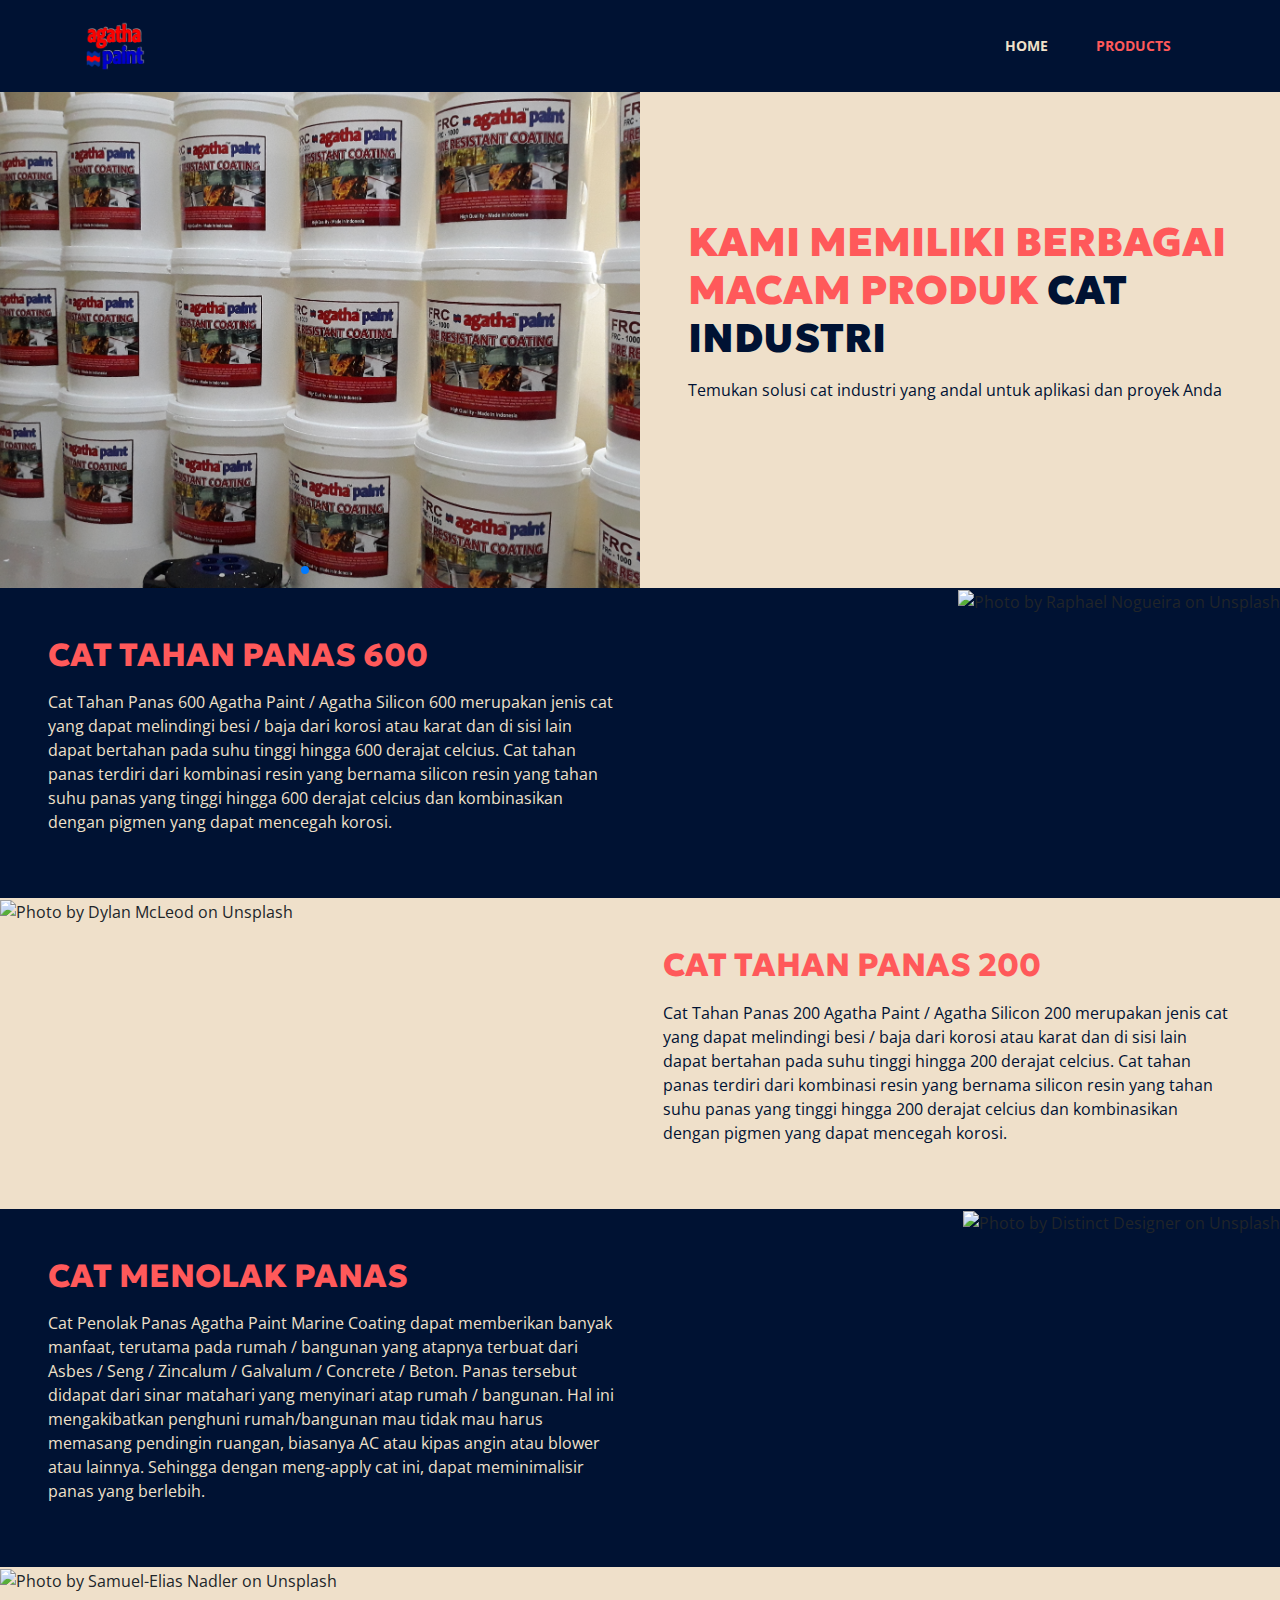
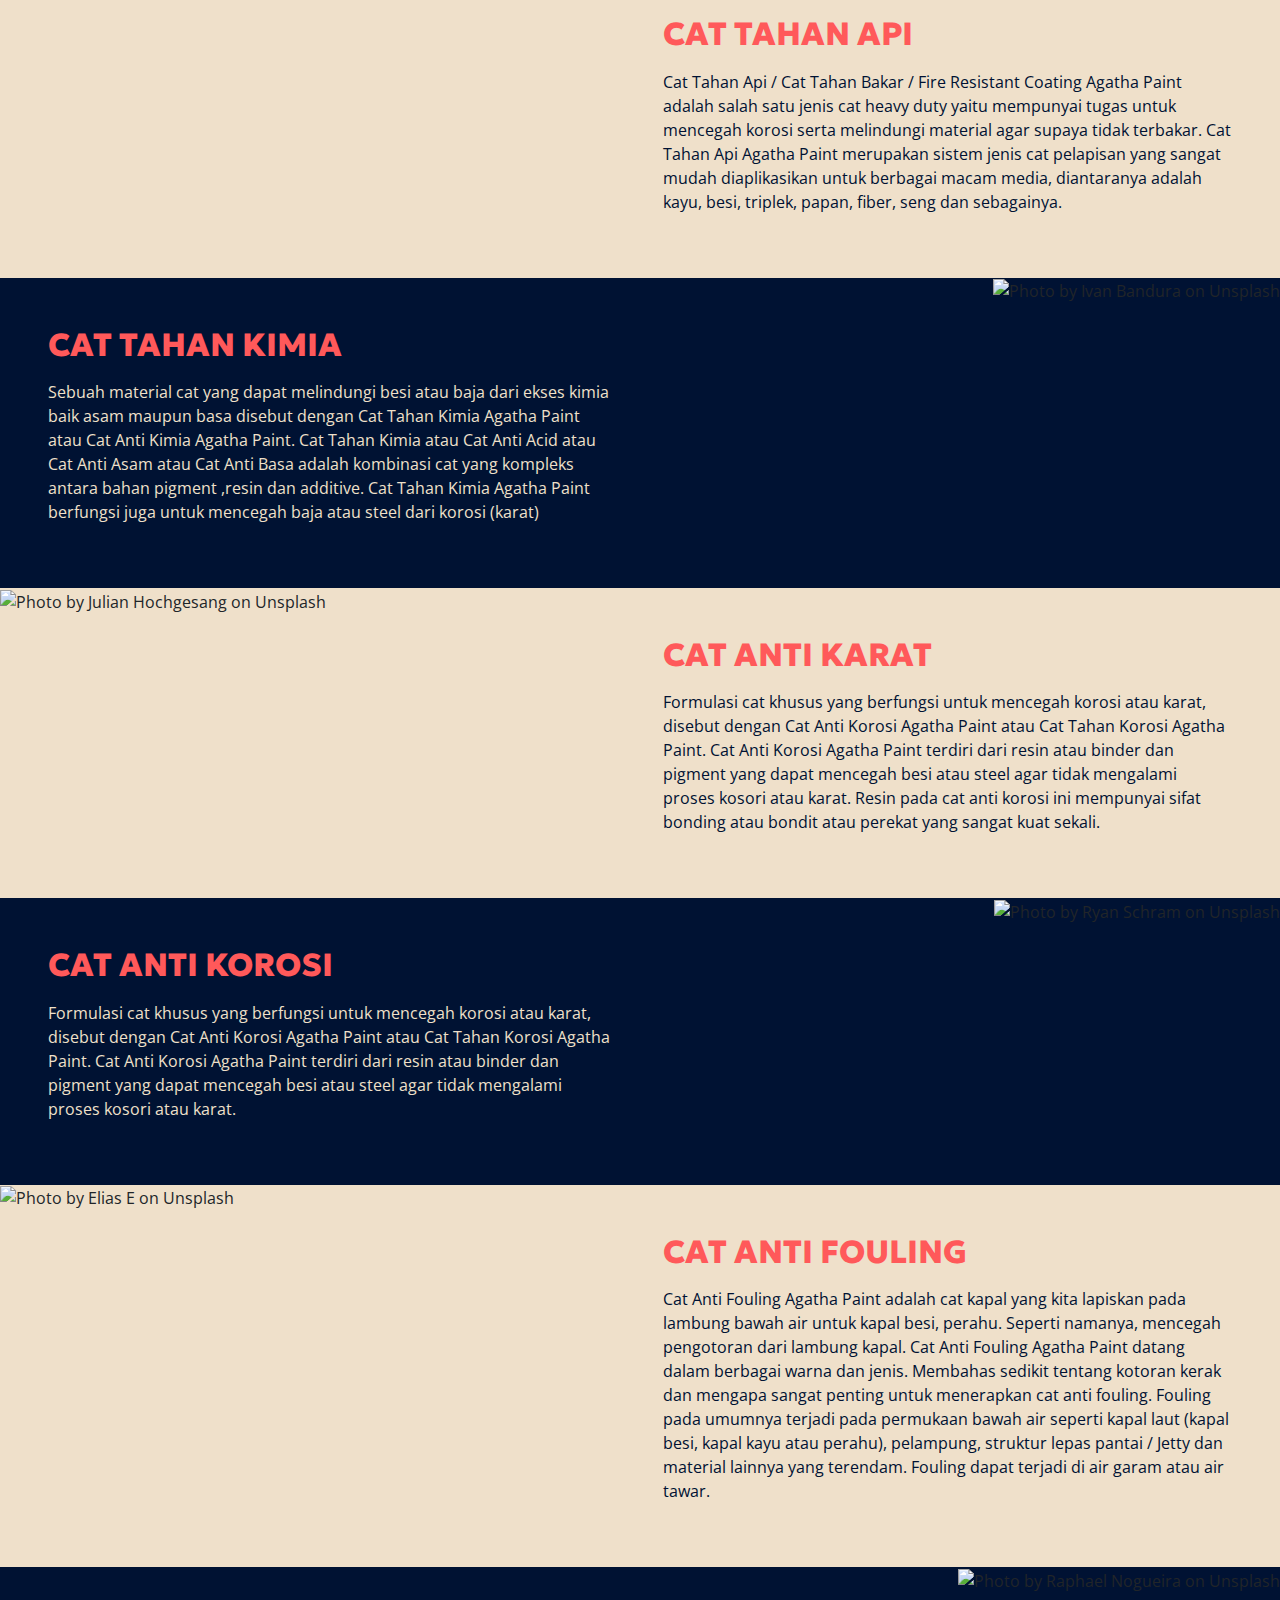
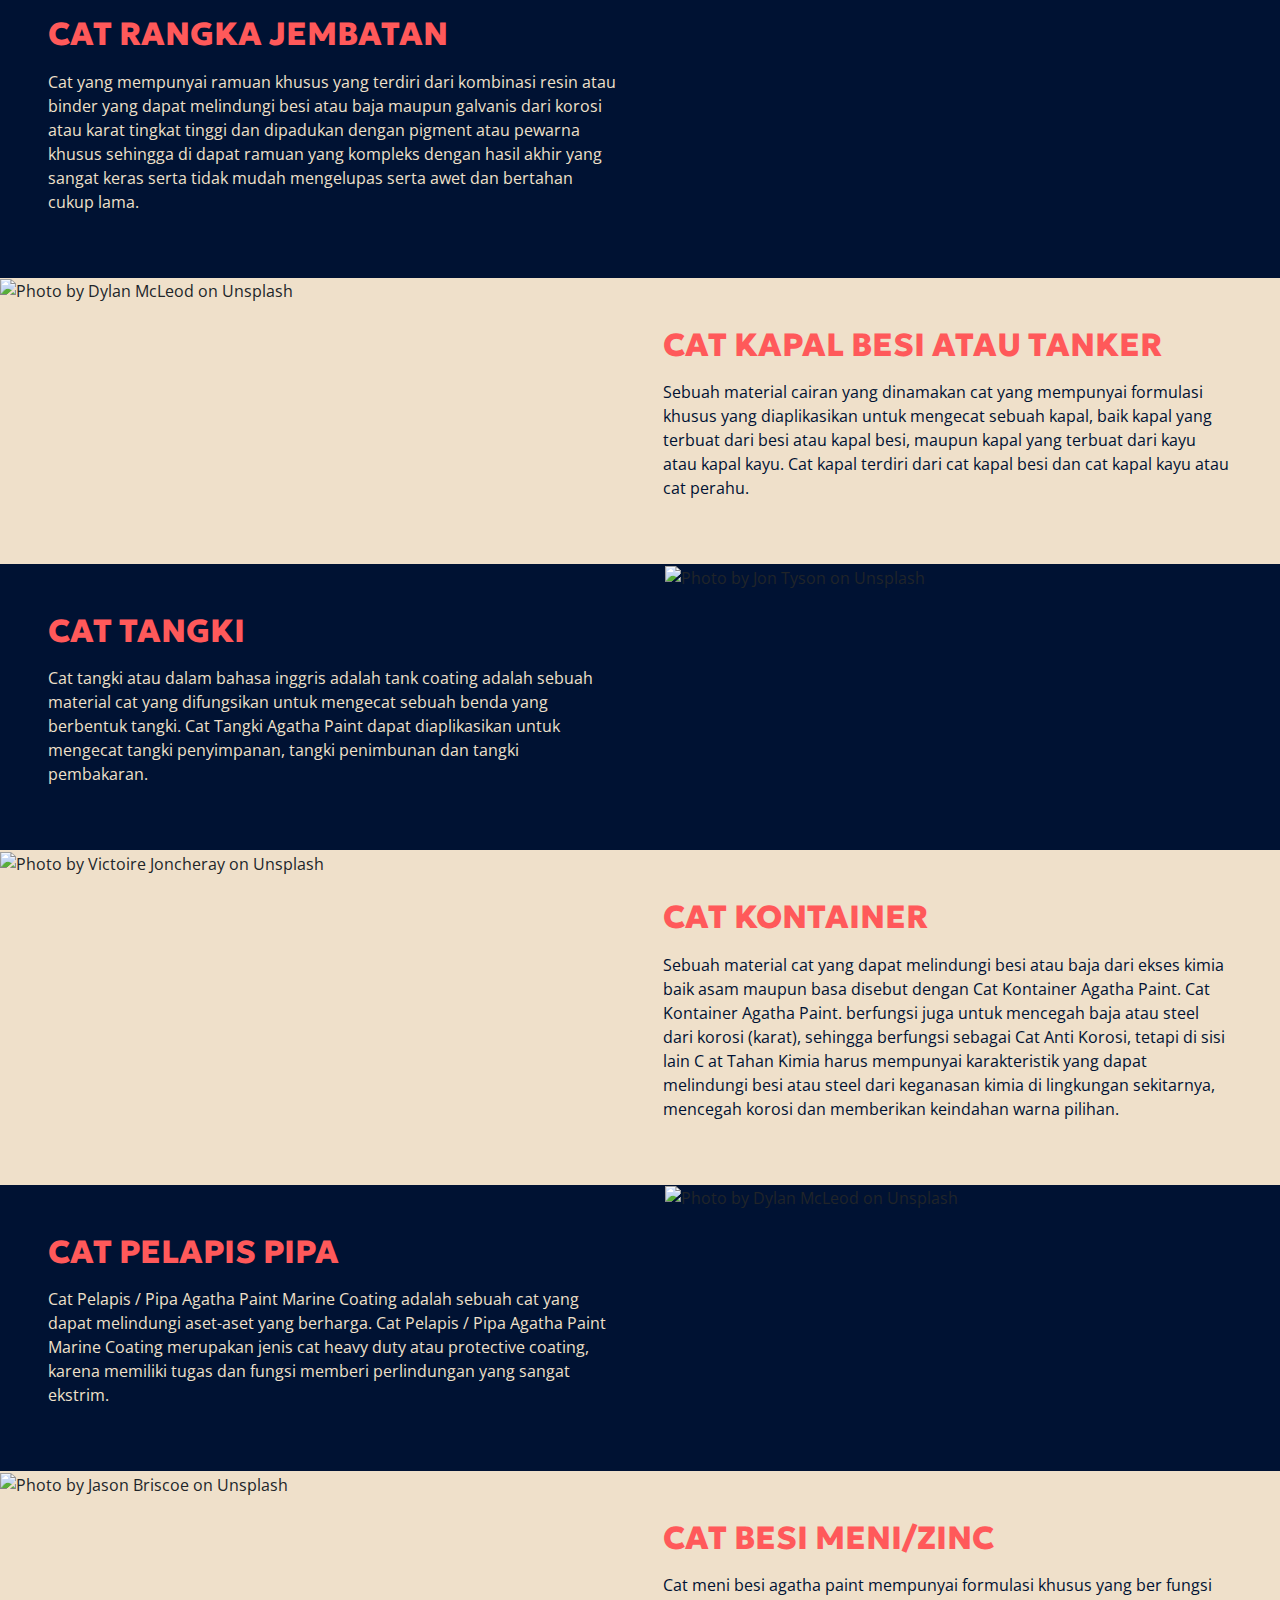
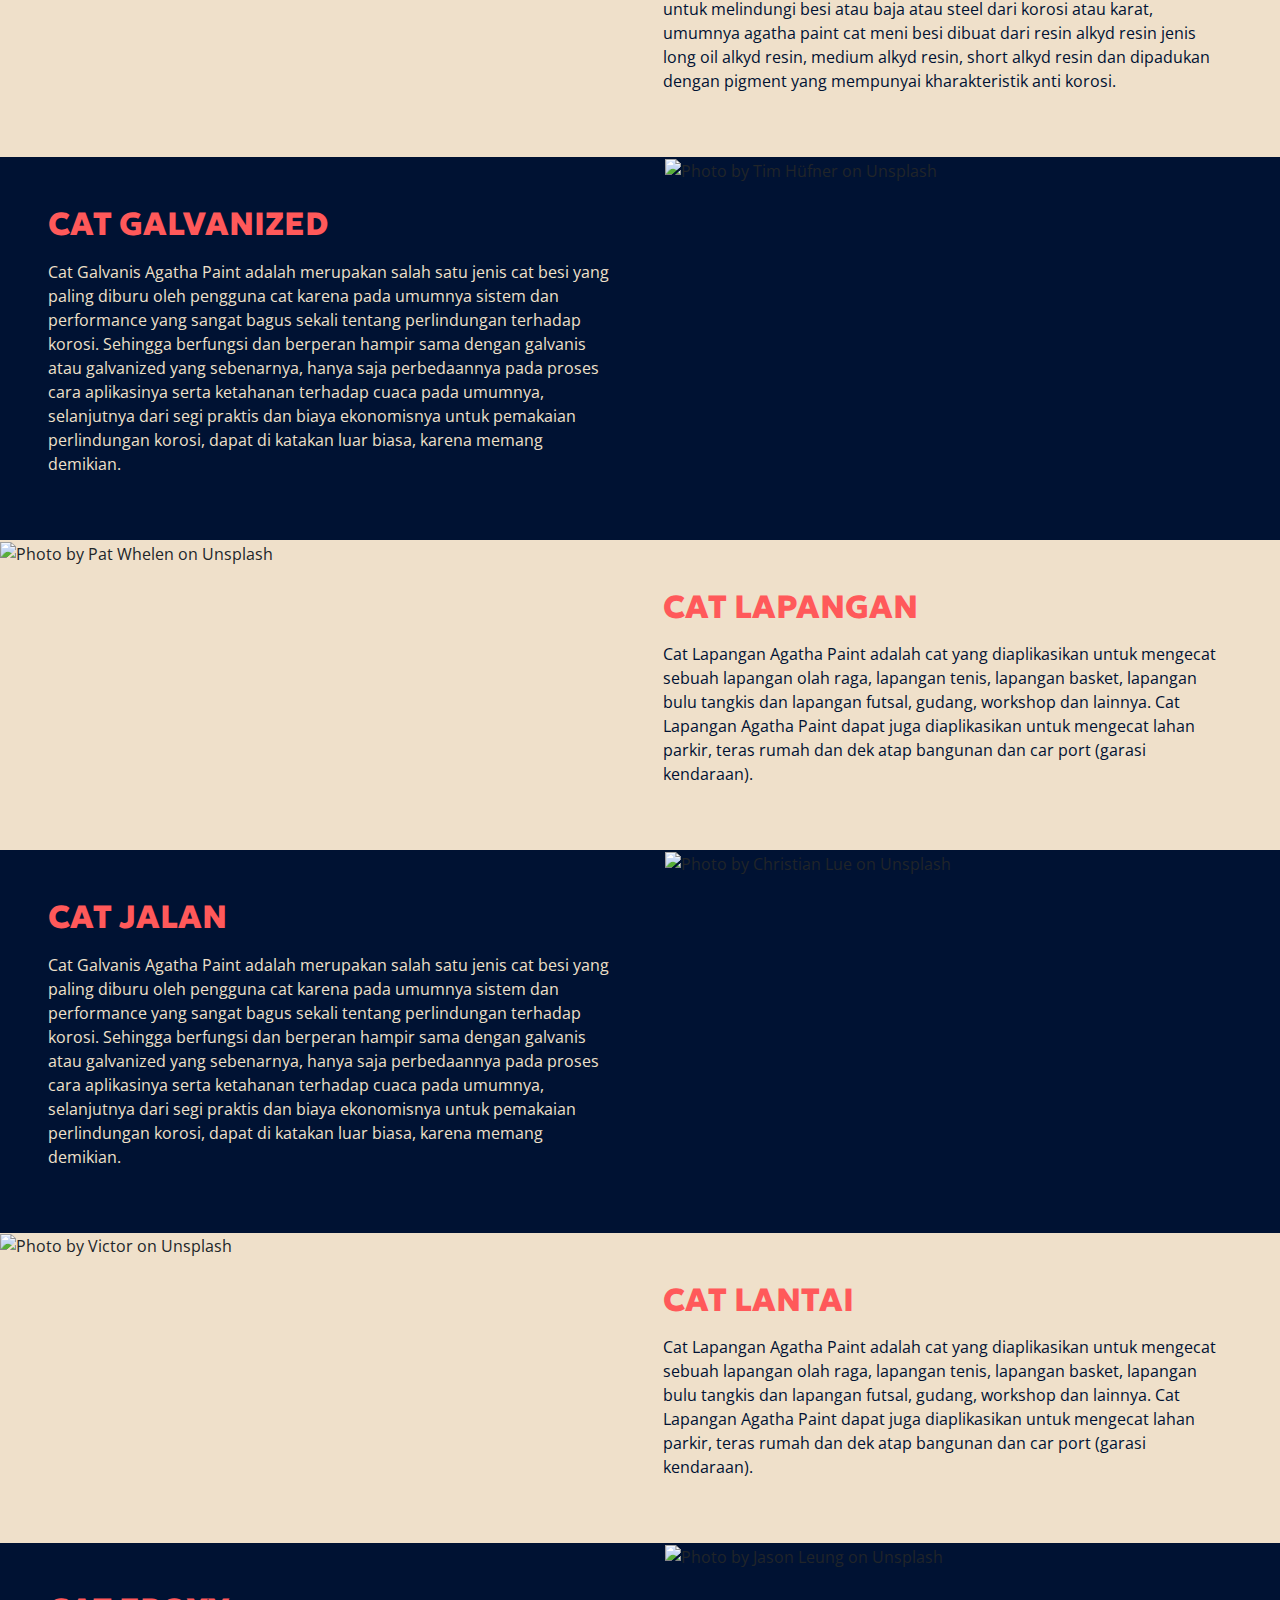
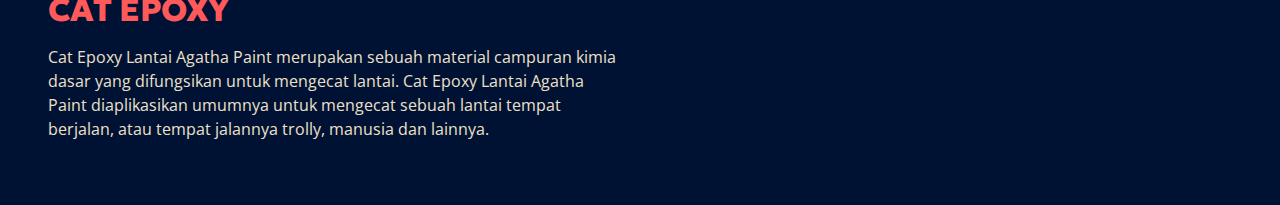
==== products.html @ b7b940ec "init" ====
<!doctype html>
<html lang="en">
  <head>
    <title>Agatha Paint</title>
    <link rel="icon" href="asset/img/agatha.jpg" type="image/x-icon" />
    <meta charset="utf-8">
    <meta name="viewport" content="width=device-width, initial-scale=1, shrink-to-fit=no">
    <meta http-equiv="X-UA-Compatible" content="IE=edge" />

    <link rel="stylesheet" href="css/bootstrap.min.css">
    <link rel="stylesheet" href="css/index.css">
    
    <link href="https://fonts.googleapis.com/css?family=Open+Sans:300,400,600,700,800" rel="stylesheet" type="text/css" />
    <link href="https://fonts.googleapis.com/css2?family=Geologica:wght@100;200;300;400;500;600;700;800;900&display=swap" rel="stylesheet">
    <link rel="preconnect" href="https://fonts.googleapis.com">
    <link rel="preconnect" href="https://fonts.gstatic.com" crossorigin>

    <link rel="stylesheet" href="https://cdn.jsdelivr.net/npm/swiper@9/swiper-bundle.min.css"/>
    <link rel="stylesheet" href="https://cdnjs.cloudflare.com/ajax/libs/font-awesome/4.7.0/css/font-awesome.min.css">
  </head>
  <body>
    <nav class="navbar navbar-expand-lg bg-primary fixed-top">
        <div class="container py-2">
            <a class="navbar-brand" href="/">
                <img loading="lazy" src="asset/img/navbar-brand.png" width="60" height="60" class="img-fluid" alt="">
            </a>
            <!-- <a class="navbar-brand font-geo" href="#">agatha</a> -->
            <button class="navbar-toggler" type="button" data-toggle="collapse" data-target="#navbarNavAltMarkup" aria-controls="navbarNavAltMarkup" aria-expanded="false" aria-label="Toggle navigation">
                <i class="fa fa-bars text-cream"></i>
            </button>
            <div class="collapse navbar-collapse" id="navbarNavAltMarkup">
                <div class="navbar-nav ml-auto">
                    <a class="nav-link mx-lg-3" href="index.html" id="go-home">HOME</a>
                    <a class="nav-link mx-lg-3 active">PRODUCTS</a>
                </div>
            </div>
        </div>
    </nav>

    <div style="overflow-x: hidden;" class="mt-5">
        <section class="slider" id="home">
            <div class="row">
                <div class="col-12 col-md-6 px-0 wrap-slider">
                    <div class="swiper mySwiper">
                        <div class="swiper-wrapper">
                            <div class="swiper-slide">
                                <img loading="lazy" src="asset/img/bg-1.JPG" alt="">
                            </div>
                            <div class="swiper-slide">
                                <img loading="lazy" src="asset/img/bg-2.JPG" alt="">
                            </div>
                        </div>
                        <div class="swiper-pagination"></div>
                    </div>
                </div>
                <div class="col-12 col-md-6 px-0 wrap-content bg-cream d-flex justify-content-center px-4 pl-md-5 flex-column">
                    <h1 class="text-content w-100 text-center text-md-left mb-3">
                        KAMI MEMILIKI BERBAGAI MACAM PRODUK
                        <span class="text-primary font-geo">CAT INDUSTRI</span> 
                    </h1>
                    <p class="text-primary w-100 text-center text-md-left">Temukan solusi cat industri yang andal untuk aplikasi dan proyek Anda</p>
                </div>
            </div>
        </section>
    
        <section class="products-jembatan" id="products">
            <div class="d-flex flex-column flex-md-row">
                <div class="w-100 w-md-50 d-flex flex-column justify-content-center px-4 px-md-5 py-5" style="float:none; margin: auto;">
                    <h2 class="text-jembatan text-left mb-3">CAT TAHAN PANAS 600</h2>
                    <p class="text-cream text-left">
                        Cat Tahan Panas 600 Agatha Paint / Agatha Silicon 600 merupakan jenis cat yang dapat melindingi besi / baja dari korosi atau karat dan di sisi lain dapat bertahan pada suhu tinggi hingga 600 derajat celcius. 
                        Cat tahan panas terdiri dari kombinasi resin yang bernama silicon resin yang tahan suhu panas yang tinggi hingga 600 derajat celcius dan kombinasikan dengan pigmen yang dapat mencegah korosi.
                    </p>
                </div>
                <div class="w-100 w-md-50 text-right">
                    <img loading="lazy" src="placeholder.jpg" data-src="asset/img/tahan panas-600.jpg" class="img-fluid" alt="Photo by Raphael Nogueira on Unsplash">
                </div>
            </div>
        </section>
    
        <section class="products-jembatan bg-cream">
            <div class="d-flex flex-column flex-md-row flex-column-reverse">
                <div class="w-100 w-md-50 ">
                    <img loading="lazy" src="placeholder.jpg" data-src="asset/img/tahan panas.jpg" class="img-fluid" alt="Photo by Dylan McLeod on Unsplash">
                </div>       
                <div class="w-100 w-md-50 d-flex flex-column justify-content-center px-4 px-md-5 py-5" style="float:none; margin: auto;">
                    <h2 class="text-jembatan text-left mb-3">CAT TAHAN PANAS 200</h2>
                    <p class="text-primary text-left">
                        Cat Tahan Panas 200 Agatha Paint / Agatha Silicon 200 merupakan jenis cat yang dapat melindingi besi / baja dari korosi atau karat dan di sisi lain dapat bertahan pada suhu tinggi hingga 200 derajat celcius. 
                        Cat tahan panas terdiri dari kombinasi resin yang bernama silicon resin yang tahan suhu panas yang tinggi hingga 200 derajat celcius dan kombinasikan dengan pigmen yang dapat mencegah korosi.
                    </p>
                </div>     
            </div>
        </section>

        <section class="products-jembatan" id="products">
            <div class="d-flex flex-column flex-md-row">
                <div class="w-100 w-md-50 d-flex flex-column justify-content-center px-4 px-md-5 py-5" style="float:none; margin: auto;">
                    <h2 class="text-jembatan text-left mb-3">CAT MENOLAK PANAS</h2>
                    <p class="text-cream text-left">
                        Cat Penolak Panas Agatha Paint Marine Coating dapat memberikan banyak manfaat, terutama pada rumah / bangunan yang atapnya terbuat dari Asbes / Seng / Zincalum / Galvalum / Concrete / Beton. Panas tersebut didapat dari sinar matahari yang menyinari atap rumah / bangunan. 
                        Hal ini mengakibatkan penghuni rumah/bangunan mau tidak mau harus memasang pendingin ruangan, biasanya AC atau kipas angin atau blower atau lainnya. Sehingga dengan meng-apply cat ini, dapat meminimalisir panas yang berlebih.
                    </p>
                </div>
                <div class="w-100 w-md-50 text-right">
                    <img loading="lazy" src="placeholder.jpg" data-src="asset/img/menolak-panas-min.jpg" class="img-fluid" alt="Photo by Distinct Designer on Unsplash">
                </div>
            </div>
        </section>
    
        <section class="products-jembatan bg-cream">
            <div class="d-flex flex-column flex-md-row flex-column-reverse">
                <div class="w-100 w-md-50 ">
                    <img loading="lazy" src="placeholder.jpg" data-src="asset/img/tahan-api-min.jpg" class="img-fluid" alt="Photo by Samuel-Elias Nadler on Unsplash">
                </div>       
                <div class="w-100 w-md-50 d-flex flex-column justify-content-center px-4 px-md-5 py-5" style="float:none; margin: auto;">
                    <h2 class="text-jembatan text-left mb-3">CAT TAHAN API</h2>
                    <p class="text-primary text-left">
                        Cat Tahan Api / Cat Tahan Bakar / Fire Resistant Coating Agatha Paint adalah salah satu jenis cat heavy duty yaitu mempunyai tugas untuk mencegah korosi serta melindungi material agar supaya tidak terbakar. 
                        Cat Tahan Api Agatha Paint merupakan sistem jenis cat pelapisan yang sangat mudah diaplikasikan untuk berbagai macam media, diantaranya adalah kayu, besi, triplek, papan, fiber, seng dan sebagainya. 
                    </p>
                </div>     
            </div>
        </section>

        <section class="products-jembatan" id="products">
            <div class="d-flex flex-column flex-md-row">
                <div class="w-100 w-md-50 d-flex flex-column justify-content-center px-4 px-md-5 py-5" style="float:none; margin: auto;">
                    <h2 class="text-jembatan text-left mb-3">CAT TAHAN KIMIA</h2>
                    <p class="text-cream text-left">
                        Sebuah material cat yang dapat melindungi besi atau baja dari ekses kimia baik asam maupun basa disebut dengan Cat Tahan Kimia Agatha Paint atau Cat Anti Kimia Agatha Paint. 
                        Cat Tahan Kimia atau Cat Anti Acid atau Cat Anti Asam atau Cat Anti Basa adalah kombinasi cat yang kompleks antara bahan pigment ,resin dan additive. 
                        Cat Tahan Kimia Agatha Paint berfungsi juga untuk mencegah baja atau steel dari korosi (karat)
                    </p>
                </div>
                <div class="w-100 w-md-50 text-right">
                    <img loading="lazy" src="placeholder.jpg" data-src="asset/img/tahan-kimia-min.jpg" class="img-fluid" alt="Photo by Ivan Bandura on Unsplash">
                </div>
            </div>
        </section>
    
        <section class="products-jembatan bg-cream">
            <div class="d-flex flex-column flex-md-row flex-column-reverse">
                <div class="w-100 w-md-50 ">
                    <img loading="lazy" src="placeholder.jpg" data-src="asset/img/anti-karat-min.jpg" class="img-fluid" alt="Photo by Julian Hochgesang on Unsplash">
                </div>       
                <div class="w-100 w-md-50 d-flex flex-column justify-content-center px-4 px-md-5 py-5" style="float:none; margin: auto;">
                    <h2 class="text-jembatan text-left mb-3">CAT ANTI KARAT</h2>
                    <p class="text-primary text-left">
                        Formulasi cat khusus yang berfungsi untuk mencegah korosi atau karat, disebut dengan Cat Anti Korosi Agatha Paint atau Cat Tahan Korosi Agatha Paint. 
                        Cat Anti Korosi Agatha Paint terdiri dari resin atau binder dan pigment yang dapat mencegah besi atau steel agar tidak mengalami proses kosori atau karat. 
                        Resin pada cat anti korosi ini mempunyai sifat bonding atau bondit atau perekat yang sangat kuat sekali.
                    </p>
                </div>     
            </div>
        </section>

        <section class="products-jembatan" id="products">
            <div class="d-flex flex-column flex-md-row">
                <div class="w-100 w-md-50 d-flex flex-column justify-content-center px-4 px-md-5 py-5" style="float:none; margin: auto;">
                    <h2 class="text-jembatan text-left mb-3">CAT ANTI KOROSI</h2>
                    <p class="text-cream text-left">
                        Formulasi cat khusus yang berfungsi untuk mencegah korosi atau karat, disebut dengan Cat Anti Korosi Agatha Paint atau Cat Tahan Korosi Agatha Paint. 
                        Cat Anti Korosi Agatha Paint terdiri dari resin atau binder dan pigment yang dapat mencegah besi atau steel agar tidak mengalami proses kosori atau karat.
                    </p>
                </div>
                <div class="w-100 w-md-50 text-right">
                    <img loading="lazy" src="placeholder.jpg" data-src="asset/img/anti-korosi-min.jpg" class="img-fluid" alt="Photo by Ryan Schram on Unsplash">
                </div>
            </div>
        </section>
    
        <section class="products-jembatan bg-cream">
            <div class="d-flex flex-column flex-md-row flex-column-reverse">
                <div class="w-100 w-md-50 ">
                    <img loading="lazy" src="placeholder.jpg" data-src="asset/img/bawah-kapal-min.jpg" class="img-fluid" alt="Photo by Elias E on Unsplash">
                </div>       
                <div class="w-100 w-md-50 d-flex flex-column justify-content-center px-4 px-md-5 py-5" style="float:none; margin: auto;">
                    <h2 class="text-jembatan text-left mb-3">CAT ANTI FOULING</h2>
                    <p class="text-primary text-left">
                        Cat Anti Fouling Agatha Paint adalah cat kapal yang kita lapiskan pada lambung bawah air untuk kapal besi, perahu. Seperti namanya, mencegah pengotoran dari lambung kapal. 
                        Cat Anti Fouling Agatha Paint datang dalam berbagai warna dan jenis. Membahas sedikit tentang kotoran kerak dan mengapa sangat penting untuk menerapkan cat anti fouling. 
                        Fouling pada umumnya terjadi pada permukaan bawah air seperti kapal laut (kapal besi, kapal kayu atau perahu), pelampung, struktur lepas pantai / Jetty dan material lainnya yang terendam. 
                        Fouling dapat terjadi di air garam atau air tawar.
                    </p>
                </div>     
            </div>
        </section>

        <section class="products-jembatan" id="products">
            <div class="d-flex flex-column flex-md-row">
                <div class="w-100 w-md-50 d-flex flex-column justify-content-center px-4 px-md-5 py-5" style="float:none; margin: auto;">
                    <h2 class="text-jembatan text-left mb-3">CAT RANGKA JEMBATAN</h2>
                    <p class="text-cream text-left">
                        Cat yang mempunyai ramuan khusus yang terdiri dari kombinasi resin atau binder 
                        yang dapat melindungi besi atau baja maupun galvanis dari korosi atau karat tingkat tinggi dan dipadukan dengan pigment atau 
                        pewarna khusus sehingga di dapat ramuan yang kompleks dengan hasil akhir yang sangat keras serta tidak mudah mengelupas serta 
                        awet dan bertahan cukup lama.
                    </p>
                </div>
                <div class="w-100 w-md-50 text-right">
                    <img loading="lazy" src="placeholder.jpg" data-src="asset/img/jembatan-min.jpg" class="img-fluid" alt="Photo by Raphael Nogueira on Unsplash">
                </div>
            </div>
        </section>
    
        <section class="products-jembatan bg-cream">
            <div class="d-flex flex-column flex-md-row flex-column-reverse">
                <div class="w-100 w-md-50 ">
                    <img loading="lazy" src="placeholder.jpg" data-src="asset/img/kapal-min.jpg" class="img-fluid" alt="Photo by Dylan McLeod on Unsplash">
                </div>       
                <div class="w-100 w-md-50 d-flex flex-column justify-content-center px-4 px-md-5 py-5" style="float:none; margin: auto;">
                    <h2 class="text-jembatan text-left mb-3">CAT KAPAL BESI ATAU TANKER</h2>
                    <p class="text-primary text-left">
                        Sebuah material cairan yang dinamakan cat yang mempunyai formulasi khusus yang diaplikasikan untuk mengecat sebuah kapal, 
                        baik kapal yang terbuat dari besi atau kapal besi, maupun kapal yang terbuat dari kayu atau kapal kayu. Cat kapal terdiri 
                        dari cat kapal besi dan cat kapal kayu atau cat perahu.
                    </p>
                </div>     
            </div>
        </section>
    
        <section class="products-jembatan">
            <div class="d-flex flex-column flex-md-row">   
                <div class="w-100 w-md-50 d-flex flex-column justify-content-center px-4 px-md-5 py-5" style="float:none; margin: auto;">
                    <h2 class="text-jembatan text-left mb-3">CAT TANGKI</h2>
                    <p class="text-cream text-left">
                        Cat tangki atau dalam bahasa inggris adalah tank coating adalah sebuah material cat yang difungsikan untuk mengecat sebuah benda yang berbentuk tangki. 
                        Cat Tangki Agatha Paint dapat diaplikasikan untuk mengecat tangki penyimpanan, tangki penimbunan dan tangki pembakaran.
                    </p>
                </div>      
                <div class="w-100 w-md-50 text-left">
                    <img loading="lazy" src="placeholder.jpg" data-src="asset/img/barrel-min.jpg" class="img-fluid" alt="Photo by Jon Tyson on Unsplash">
                </div>   
            </div>
        </section>
    
        <section class="products-jembatan bg-cream">
            <div class="d-flex flex-column flex-column-reverse flex-md-row">
                <div class="w-100 w-md-50 ">
                    <img loading="lazy" src="placeholder.jpg" data-src="asset/img/container-min.jpg" class="img-fluid" alt="Photo by Victoire Joncheray on Unsplash">
                </div>  
                <div class="w-100 w-md-50 d-flex flex-column justify-content-center px-4 px-md-5 py-5" style="float:none; margin: auto;">
                    <h2 class="text-jembatan text-left mb-3">CAT KONTAINER</h2>
                    <p class="text-primary text-left">
                        Sebuah material cat yang dapat melindungi besi atau baja dari ekses kimia baik asam maupun basa disebut dengan Cat Kontainer Agatha Paint. 
                        Cat Kontainer Agatha Paint. berfungsi juga untuk mencegah baja atau steel dari korosi (karat), sehingga berfungsi sebagai Cat Anti Korosi, 
                        tetapi di sisi lain C at Tahan Kimia harus mempunyai karakteristik yang dapat melindungi besi atau steel dari keganasan kimia di lingkungan sekitarnya, 
                        mencegah korosi dan memberikan keindahan warna pilihan.
                    </p>
                </div>          
            </div>
        </section>

        <section class="products-jembatan">
            <div class="d-flex flex-column flex-md-row">   
                <div class="w-100 w-md-50 d-flex flex-column justify-content-center px-4 px-md-5 py-5" style="float:none; margin: auto;">
                    <h2 class="text-jembatan text-left mb-3">CAT PELAPIS PIPA</h2>
                    <p class="text-cream text-left">
                        Cat Pelapis / Pipa Agatha Paint Marine Coating adalah sebuah cat yang dapat melindungi aset-aset yang berharga. 
                        Cat Pelapis / Pipa Agatha Paint Marine Coating merupakan jenis cat heavy duty atau protective coating, karena memiliki 
                        tugas dan fungsi memberi perlindungan yang sangat ekstrim.
                    </p>
                </div>      
                <div class="w-100 w-md-50 text-left">
                    <img loading="lazy" src="placeholder.jpg" data-src="asset/img/pipa-min.jpg" class="img-fluid" alt="Photo by Dylan McLeod on Unsplash">
                </div>   
            </div>
        </section>
    
        <section class="products-jembatan bg-cream">
            <div class="d-flex flex-column flex-column-reverse flex-md-row">
                <div class="w-100 w-md-50 ">
                    <img loading="lazy" src="placeholder.jpg" data-src="asset/img/cat-besi-min.jpg" class="img-fluid" alt="Photo by Jason Briscoe on Unsplash">
                </div>  
                <div class="w-100 w-md-50 d-flex flex-column justify-content-center px-4 px-md-5 py-5" style="float:none; margin: auto;">
                    <h2 class="text-jembatan text-left mb-3">CAT BESI MENI/ZINC</h2>
                    <p class="text-primary text-left">
                        Cat meni besi agatha paint mempunyai formulasi khusus yang ber fungsi untuk melindungi besi atau baja atau steel dari korosi atau karat, 
                        umumnya agatha paint cat meni besi dibuat dari resin alkyd resin jenis long oil alkyd resin, medium alkyd resin, short alkyd resin dan 
                        dipadukan dengan pigment yang mempunyai kharakteristik anti korosi.
                    </p>
                </div>          
            </div>
        </section>

        <section class="products-jembatan">
            <div class="d-flex flex-column flex-md-row">   
                <div class="w-100 w-md-50 d-flex flex-column justify-content-center px-4 px-md-5 py-5" style="float:none; margin: auto;">
                    <h2 class="text-jembatan text-left mb-3">CAT GALVANIZED</h2>
                    <p class="text-cream text-left">
                        Cat Galvanis Agatha Paint adalah merupakan salah satu jenis cat besi yang paling diburu oleh pengguna cat karena pada umumnya sistem dan performance yang sangat bagus sekali 
                        tentang perlindungan terhadap korosi. Sehingga berfungsi dan berperan hampir sama dengan galvanis atau galvanized yang sebenarnya, hanya saja perbedaannya pada proses cara 
                        aplikasinya serta ketahanan terhadap cuaca pada umumnya, selanjutnya dari segi praktis dan biaya ekonomisnya untuk pemakaian perlindungan korosi, dapat di katakan luar biasa, karena memang demikian.
                    </p>
                </div>      
                <div class="w-100 w-md-50 text-left">
                    <img loading="lazy" src="placeholder.jpg" data-src="asset/img/galvanis-min.jpg" class="img-fluid" alt="Photo by Tim Hüfner on Unsplash">
                </div>   
            </div>
        </section>
    
        <section class="products-jembatan bg-cream">
            <div class="d-flex flex-column flex-column-reverse flex-md-row">
                <div class="w-100 w-md-50 ">
                    <img loading="lazy" src="placeholder.jpg" data-src="asset/img/lapangan-futsal-min.jpg" class="img-fluid" alt="Photo by Pat Whelen on Unsplash">
                </div>  
                <div class="w-100 w-md-50 d-flex flex-column justify-content-center px-4 px-md-5 py-5" style="float:none; margin: auto;">
                    <h2 class="text-jembatan text-left mb-3">CAT LAPANGAN</h2>
                    <p class="text-primary text-left">
                        Cat Lapangan Agatha Paint adalah cat yang diaplikasikan untuk mengecat sebuah lapangan olah raga, lapangan tenis, lapangan basket, lapangan bulu tangkis dan lapangan futsal, gudang, workshop dan lainnya. 
                        Cat Lapangan Agatha Paint dapat juga diaplikasikan untuk mengecat lahan parkir, teras rumah dan dek atap bangunan dan car port (garasi kendaraan).
                    </p>
                </div>          
            </div>
        </section>

        <section class="products-jembatan">
            <div class="d-flex flex-column flex-md-row">   
                <div class="w-100 w-md-50 d-flex flex-column justify-content-center px-4 px-md-5 py-5" style="float:none; margin: auto;">
                    <h2 class="text-jembatan text-left mb-3">CAT JALAN</h2>
                    <p class="text-cream text-left">
                        Cat Galvanis Agatha Paint adalah merupakan salah satu jenis cat besi yang paling diburu oleh pengguna cat karena pada umumnya sistem dan performance yang sangat bagus sekali 
                        tentang perlindungan terhadap korosi. Sehingga berfungsi dan berperan hampir sama dengan galvanis atau galvanized yang sebenarnya, hanya saja perbedaannya pada proses cara 
                        aplikasinya serta ketahanan terhadap cuaca pada umumnya, selanjutnya dari segi praktis dan biaya ekonomisnya untuk pemakaian perlindungan korosi, dapat di katakan luar biasa, karena memang demikian.
                    </p>
                </div>      
                <div class="w-100 w-md-50 text-left">
                    <img loading="lazy" src="placeholder.jpg" data-src="asset/img/cat-jalan-min.jpg" class="img-fluid" alt="Photo by Christian Lue on Unsplash">
                </div>   
            </div>
        </section>
    
        <section class="products-jembatan bg-cream">
            <div class="d-flex flex-column flex-column-reverse flex-md-row">
                <div class="w-100 w-md-50 ">
                    <img loading="lazy" src="placeholder.jpg" data-src="asset/img/cat_lantai-min.jpg" class="img-fluid" alt="Photo by Victor on Unsplash">
                </div>  
                <div class="w-100 w-md-50 d-flex flex-column justify-content-center px-4 px-md-5 py-5" style="float:none; margin: auto;">
                    <h2 class="text-jembatan text-left mb-3">CAT LANTAI</h2>
                    <p class="text-primary text-left">
                        Cat Lapangan Agatha Paint adalah cat yang diaplikasikan untuk mengecat sebuah lapangan olah raga, lapangan tenis, lapangan basket, lapangan bulu tangkis dan lapangan futsal, gudang, workshop dan lainnya. 
                        Cat Lapangan Agatha Paint dapat juga diaplikasikan untuk mengecat lahan parkir, teras rumah dan dek atap bangunan dan car port (garasi kendaraan).
                    </p>
                </div>          
            </div>
        </section>

        <section class="products-jembatan">
            <div class="d-flex flex-column flex-md-row">   
                <div class="w-100 w-md-50 d-flex flex-column justify-content-center px-4 px-md-5 py-5" style="float:none; margin: auto;">
                    <h2 class="text-jembatan text-left mb-3">CAT EPOXY</h2>
                    <p class="text-cream text-left">
                        Cat Epoxy Lantai Agatha Paint merupakan sebuah material campuran kimia dasar yang difungsikan untuk mengecat lantai. 
                        Cat Epoxy Lantai Agatha Paint diaplikasikan umumnya untuk mengecat sebuah lantai tempat berjalan, atau tempat jalannya trolly, manusia dan lainnya.
                    </p>
                </div>      
                <div class="w-100 w-md-50 text-left">
                    <img loading="lazy" src="placeholder.jpg" data-src="asset/img/cat-epoxy-min.jpg" class="img-fluid" alt="Photo by Jason Leung on Unsplash">
                </div>   
            </div>
        </section>
    </div>

    <script src="js/bootstrap.min.js"></script>
    <script src="js/bootstrap.bundle.min.js"></script>
    <script src="https://code.jquery.com/jquery-3.6.0.min.js"></script>
    
    <script src="https://cdn.jsdelivr.net/npm/swiper@9/swiper-bundle.min.js"></script>
    <script src="https://cdn.jsdelivr.net/gh/cferdinandi/smooth-scroll/dist/smooth-scroll.polyfills.min.js"></script>

    <script>
        var swiper = new Swiper(".mySwiper", {
            loop: true,
            pagination: {
                el: ".swiper-pagination",
            },
        });

        $(document).ready(function() {
            $(window).scroll(function() {
                $("img[data-src]").each(function() {
                if (isElementInViewport($(this))) {
                    $(this).attr("src", $(this).attr("data-src"));
                    $(this).removeAttr("data-src");
                }
                });
            });
            });

            function isElementInViewport(element) {
            var rect = element[0].getBoundingClientRect();
            return (
                rect.bottom >= 0 &&
                rect.right >= 0 &&
                rect.top <= (window.innerHeight || document.documentElement.clientHeight) &&
                rect.left <= (window.innerWidth || document.documentElement.clientWidth)
            );
        }



    </script>

  </body>
</html>
---- css/index.css ----
* {
    margin: 0;
    padding: 0;
    font-family: "Open Sans";
}

html, body {
    position: relative;
    height: 100%;
}

html {
    scroll-behavior: smooth;
}

.bg-primary {
    background: #001233 !important;
}

.bg-cream {
    background: #efe0ca !important;
}

.text-primary {
    color: #001233 !important;
}

.text-red {
    color: #ff595a !important;
}

.text-cream {
    color: #efe0ca !important;
}

.font-geo {
    font-family: "Geologica" !important;
}

nav .navbar-brand {
    font-size: 26px;
    color: #ff595a !important;
    font-weight: 800;
}

.nav-link {
    color: #efe0ca;
    font-weight: 700 !important;
    font-size: 14px;
}

.nav-link:hover {
    color: #ff595a;
}

.navbar a.active {
    color: #ff595a !important;
  }

.slider .wrap-slider {
    height: 60vh;
}

.slider .wrap-content {
    background: #001233;
    padding-top: 100px;
    padding-bottom: 100px;
}

.slider .wrap-content .text-content {
    color: #ff595a;
    font-weight: 900;
    font-family: "Geologica" !important;

    @media only screen and (max-width: 768px) {
        font-size: 26px !important;
    }
}

@media only screen and (max-width: 768px) {
    .slider p {
        font-size: 14px;
    }
}

.slider img {
    object-fit: cover;
}

.swiper {
    width: 100%;
    height: 100%;
}

.swiper-slide {
    text-align: center;
    font-size: 18px;
    background: #fff;
    display: flex;
    justify-content: center;
    align-items: center;
}

.swiper-slide img {
    position: relative;
    display: block;
    width: 100%;
    height: 100%;
    object-fit: cover;
    z-index: 1;
}

.swiper-slide .bg-gradient {
    position: absolute;
    opacity: 1;
    z-index: 2;
    width: 100%;
    height: 100%;
    background: rgb(2,0,36);
    background: linear-gradient(90deg, rgba(2,0,36,1) 0%, rgba(9,9,121,1) 48%, rgba(19,125,146,1) 100%);
}

.about {
    display: block;
    padding-top: 100px;
    padding-bottom: 100px;
}

.about .text-about {
    font-weight: 800;
    color: #001233 !important;
    font-family: "Geologica" !important;

    @media only screen and (max-width: 768px) {
        font-size: 26px !important;
    }
}

.about .text-detail {
    color: #001233 !important;

    @media only screen and (max-width: 768px) {
        font-size: 14px !important;
    }
}

.products-jembatan {
    background: #001233;
}

.products-jembatan img {
    width: 100%;
    height: 100%;
    max-width: 927px;
    max-height: 695px;
    object-fit: cover;
}

.products-jembatan .text-jembatan {
    font-weight: 800;
    color: #ff595a;
    font-family: "Geologica" !important;

    @media only screen and (max-width: 768px) {
        font-size: 26px !important;
    }
}
@media only screen and (max-width: 768px) {
    .products-jembatan p {
        font-size: 14px !important;
    }
}

.color .text-color {
    font-weight: 600;
    font-size: 20px;
    color: #ff595a !important;
    font-family: "Geologica" !important;
}

.pallete {
    width: auto;
    height: auto;
}

.pallete .bg-white {
    max-width: 1400px;
    width: 100%;
    height: 100%;
}

.pallete img {
    max-width: 1400px;
    width: 100%;
    height: 100%;
}

.contact h2 {
    font-weight: 800;
}

.contact .map {
    position: relative;
    overflow: hidden;
    width: 100%;
    height: 100%;
    max-height: 100px;
    padding-top: 56.25%;
}
  
.contact .responsive-iframe {
    position: absolute;
    top: 0;
    left: 0;
    bottom: 0;
    right: 0;
    width: 100%;
    height: 100%;
}

.contact .title-content {
    font-weight: 800;
    font-size: 28px;
    color: #ff595a !important;
    font-family: "Geologica" !important;

    @media only screen and (max-width: 768px) {
        font-size: 26px !important;
    }
}

.contact .text-content {
    color: #efe0ca;

    @media only screen and (max-width: 768px) {
        font-size: 14px !important;
    }
}

.contact .button-wa {
    display: block;
    width: 200px;
    background: #4eaf97;
    padding: 15px;
    text-align: center;
    border-radius: 25px;
    color: white;
    font-weight: bold;
    line-height: 25px;
}

.contact i {
    font-size: 30px;
}
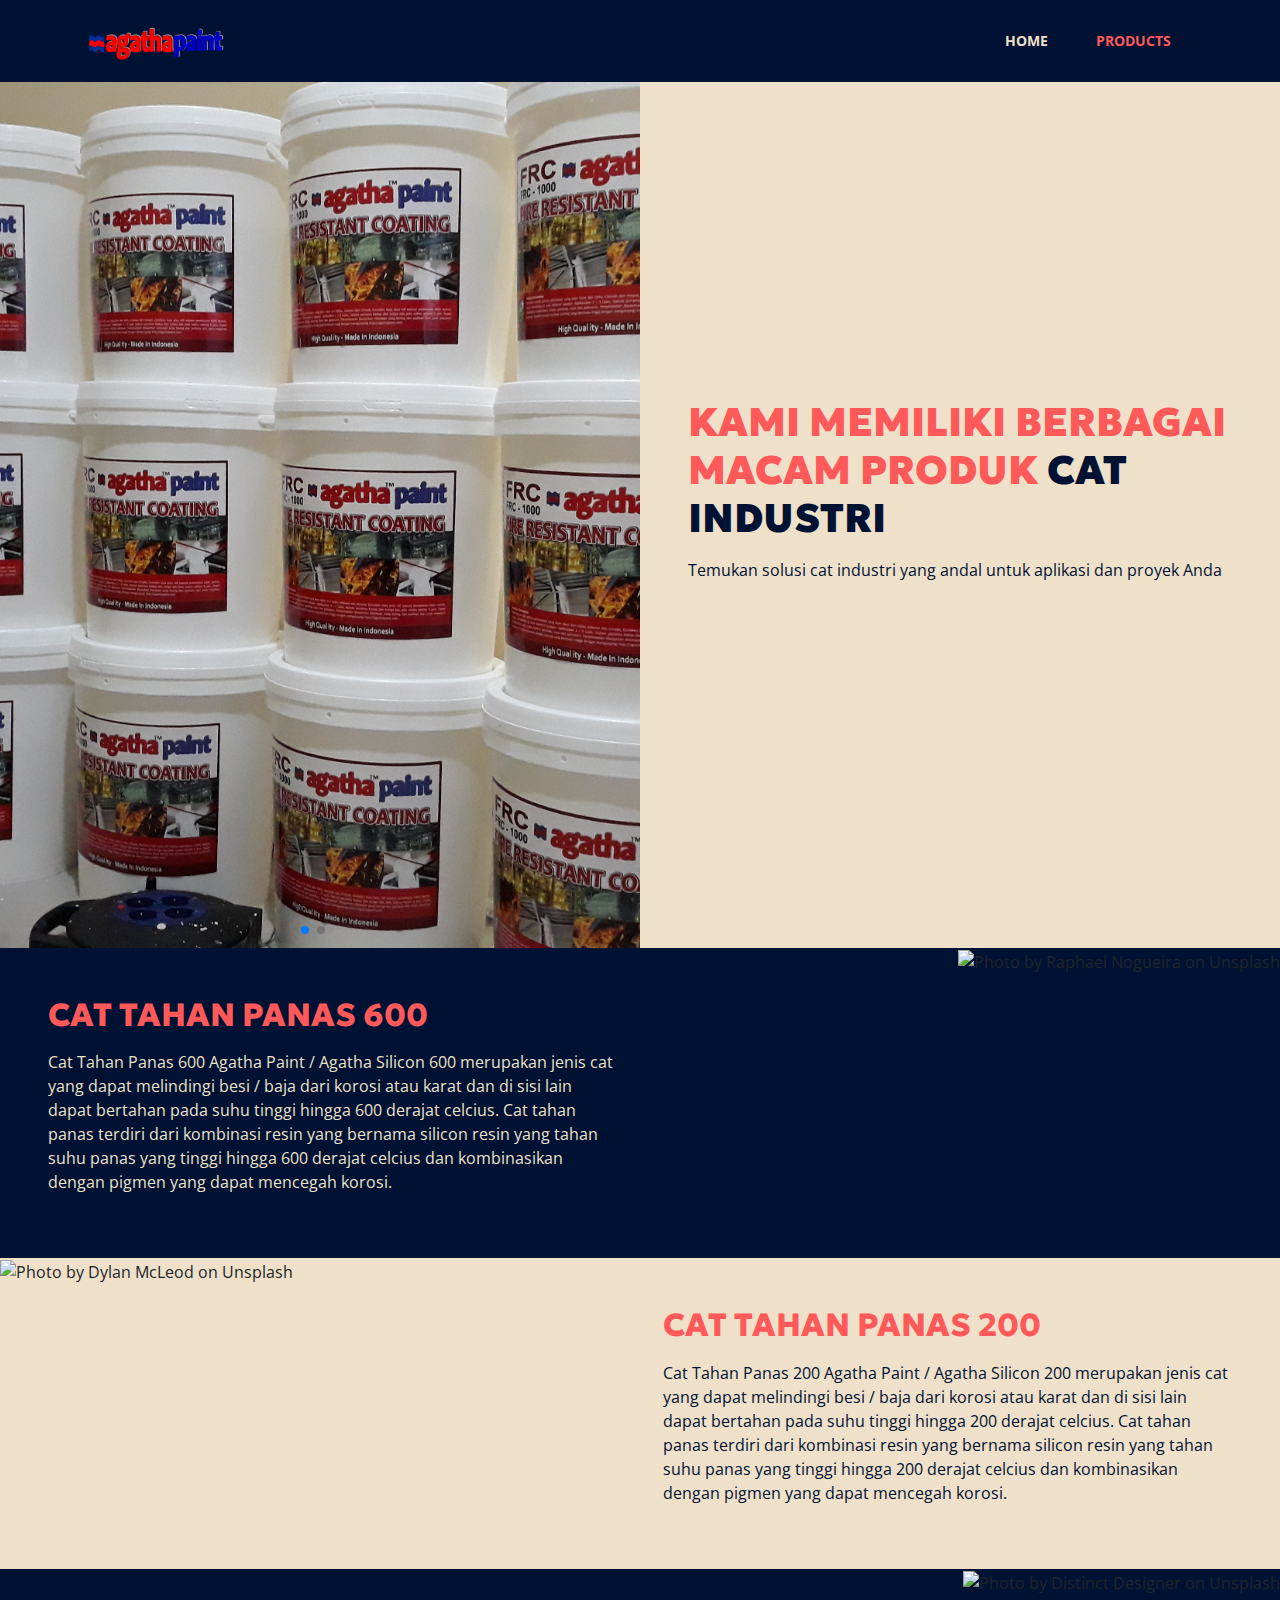
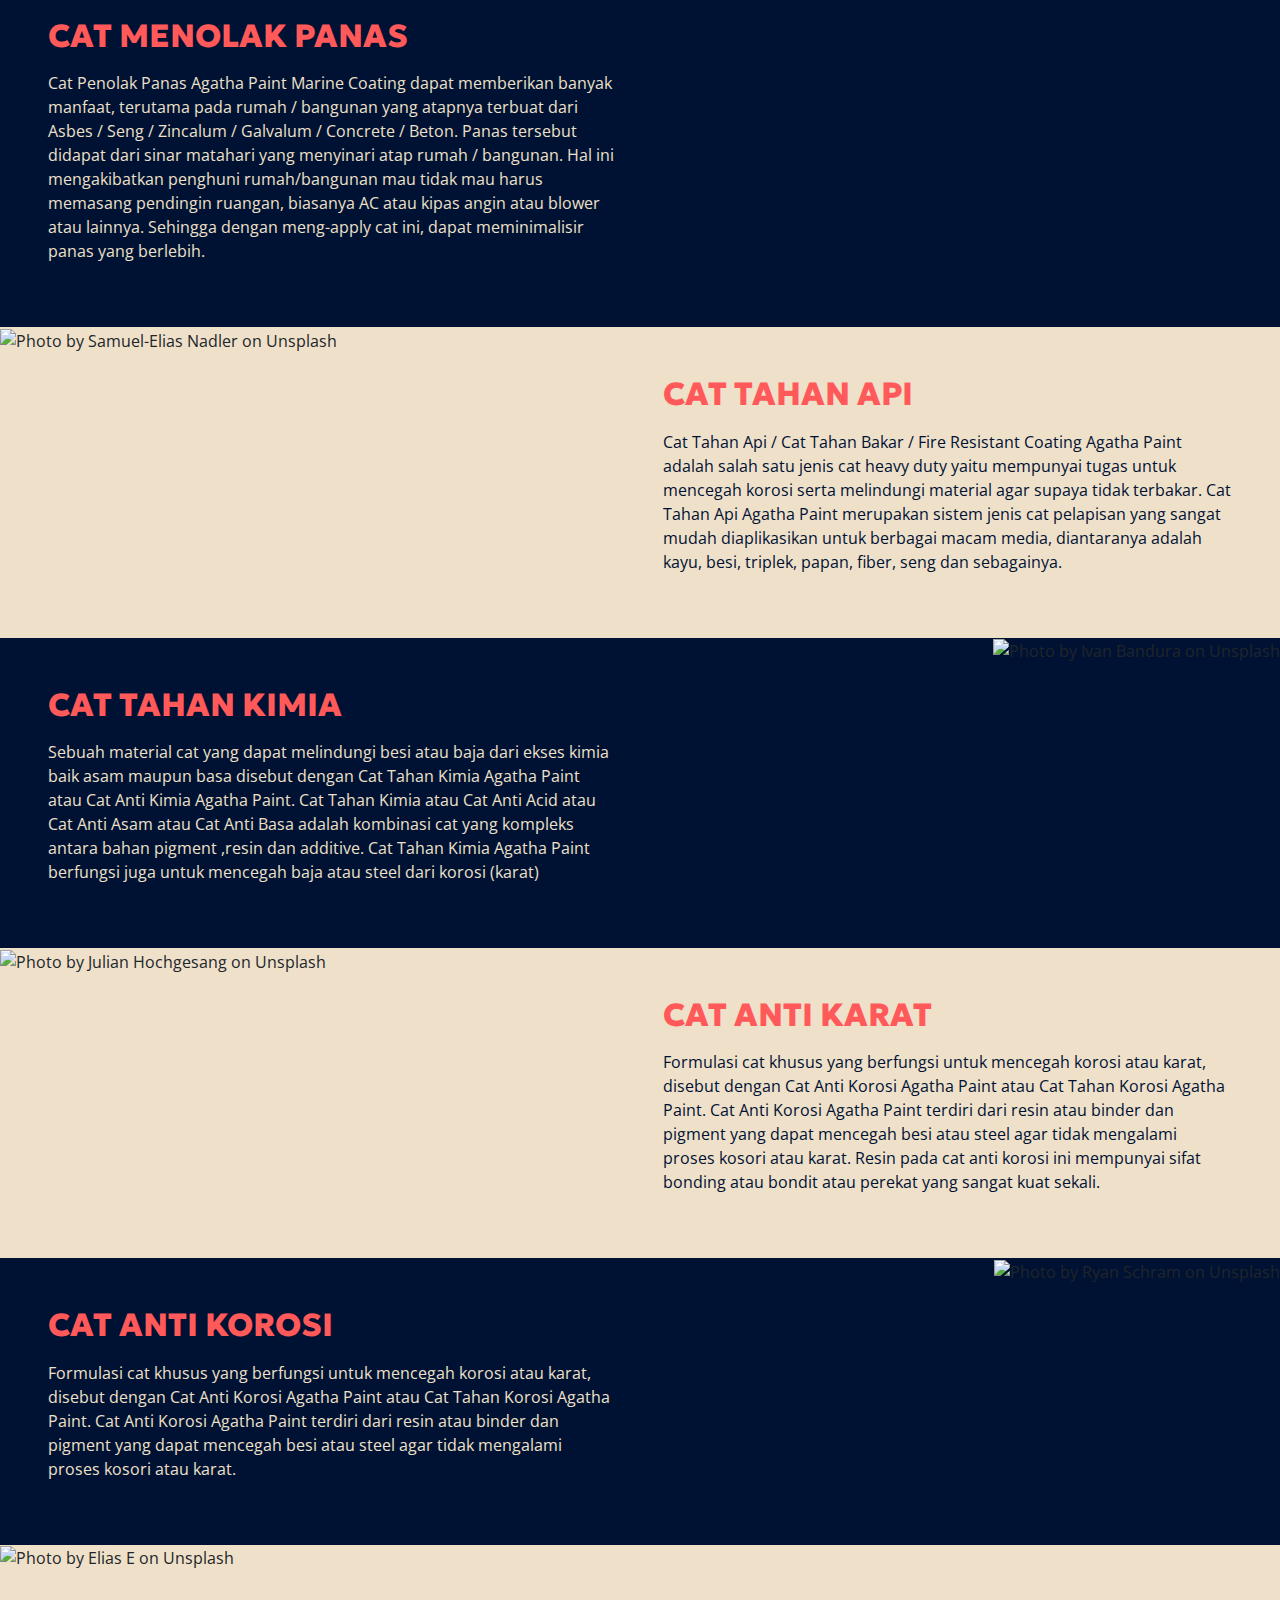
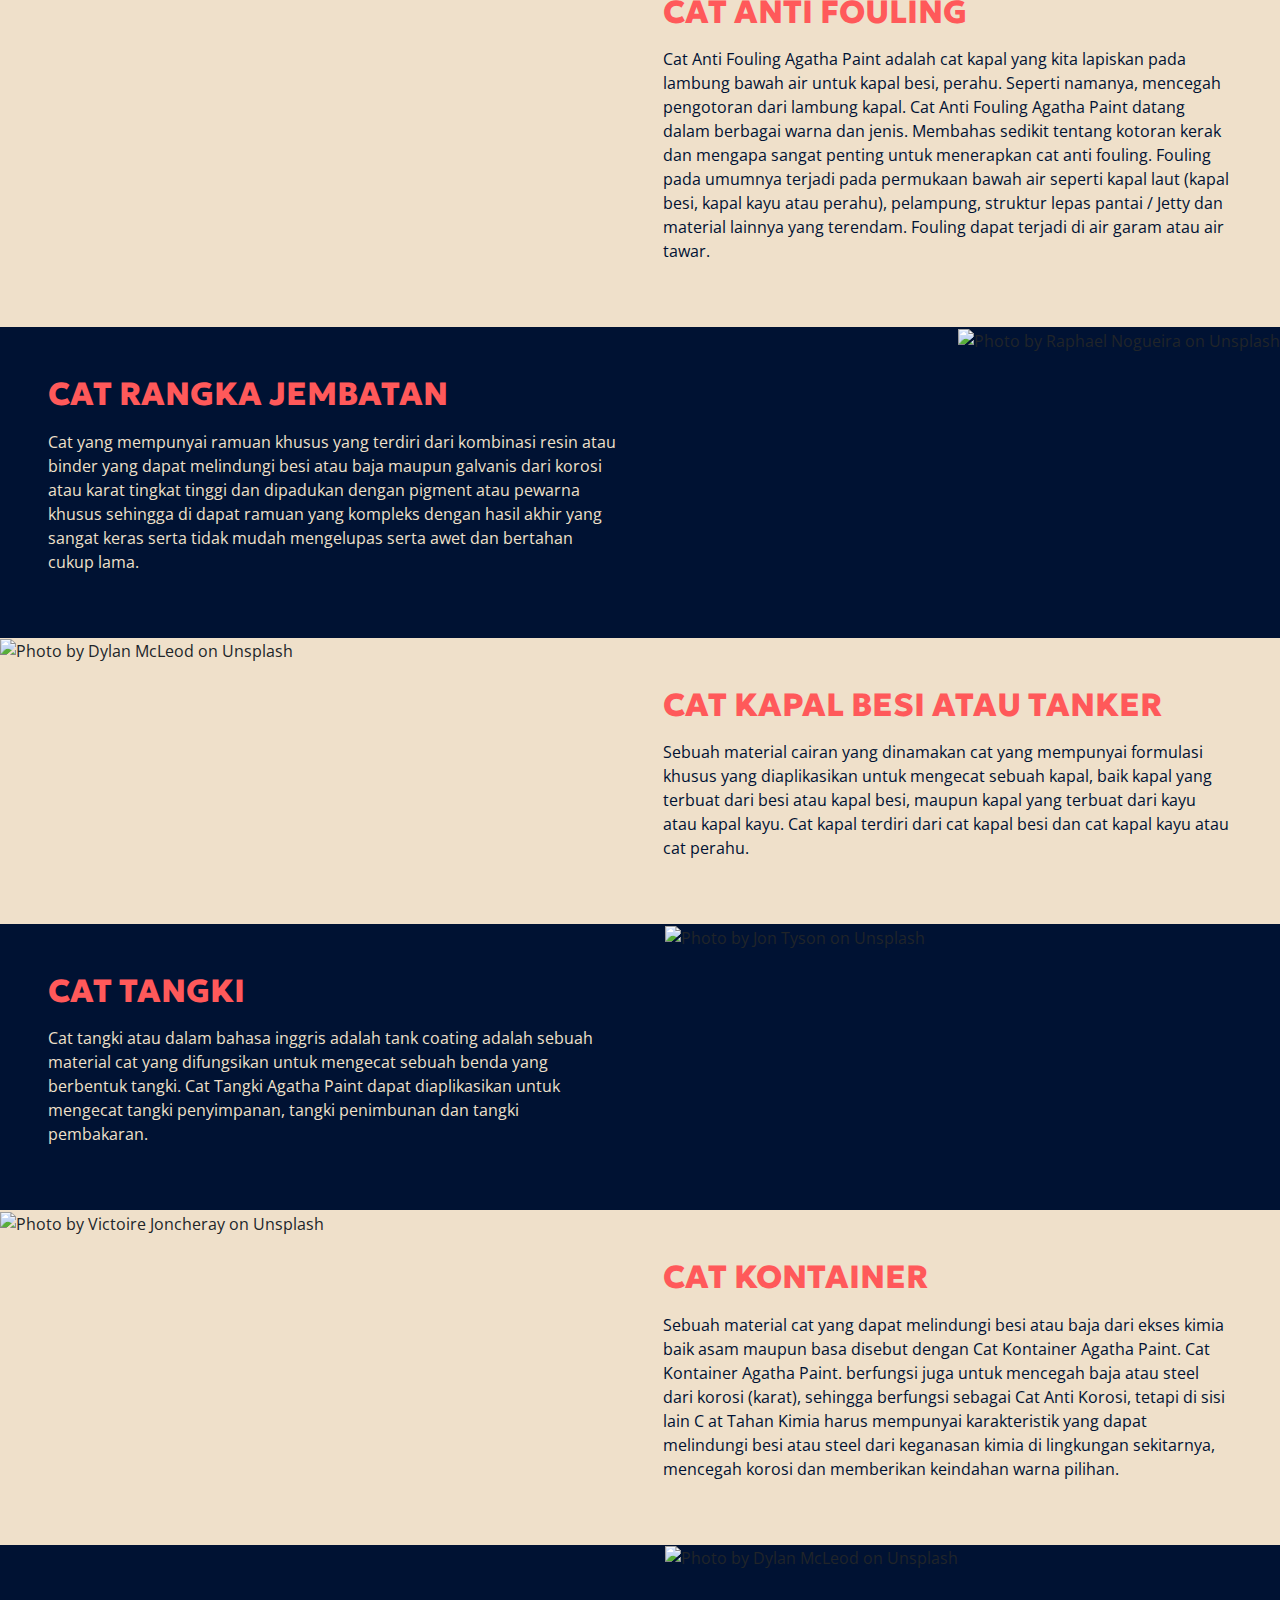
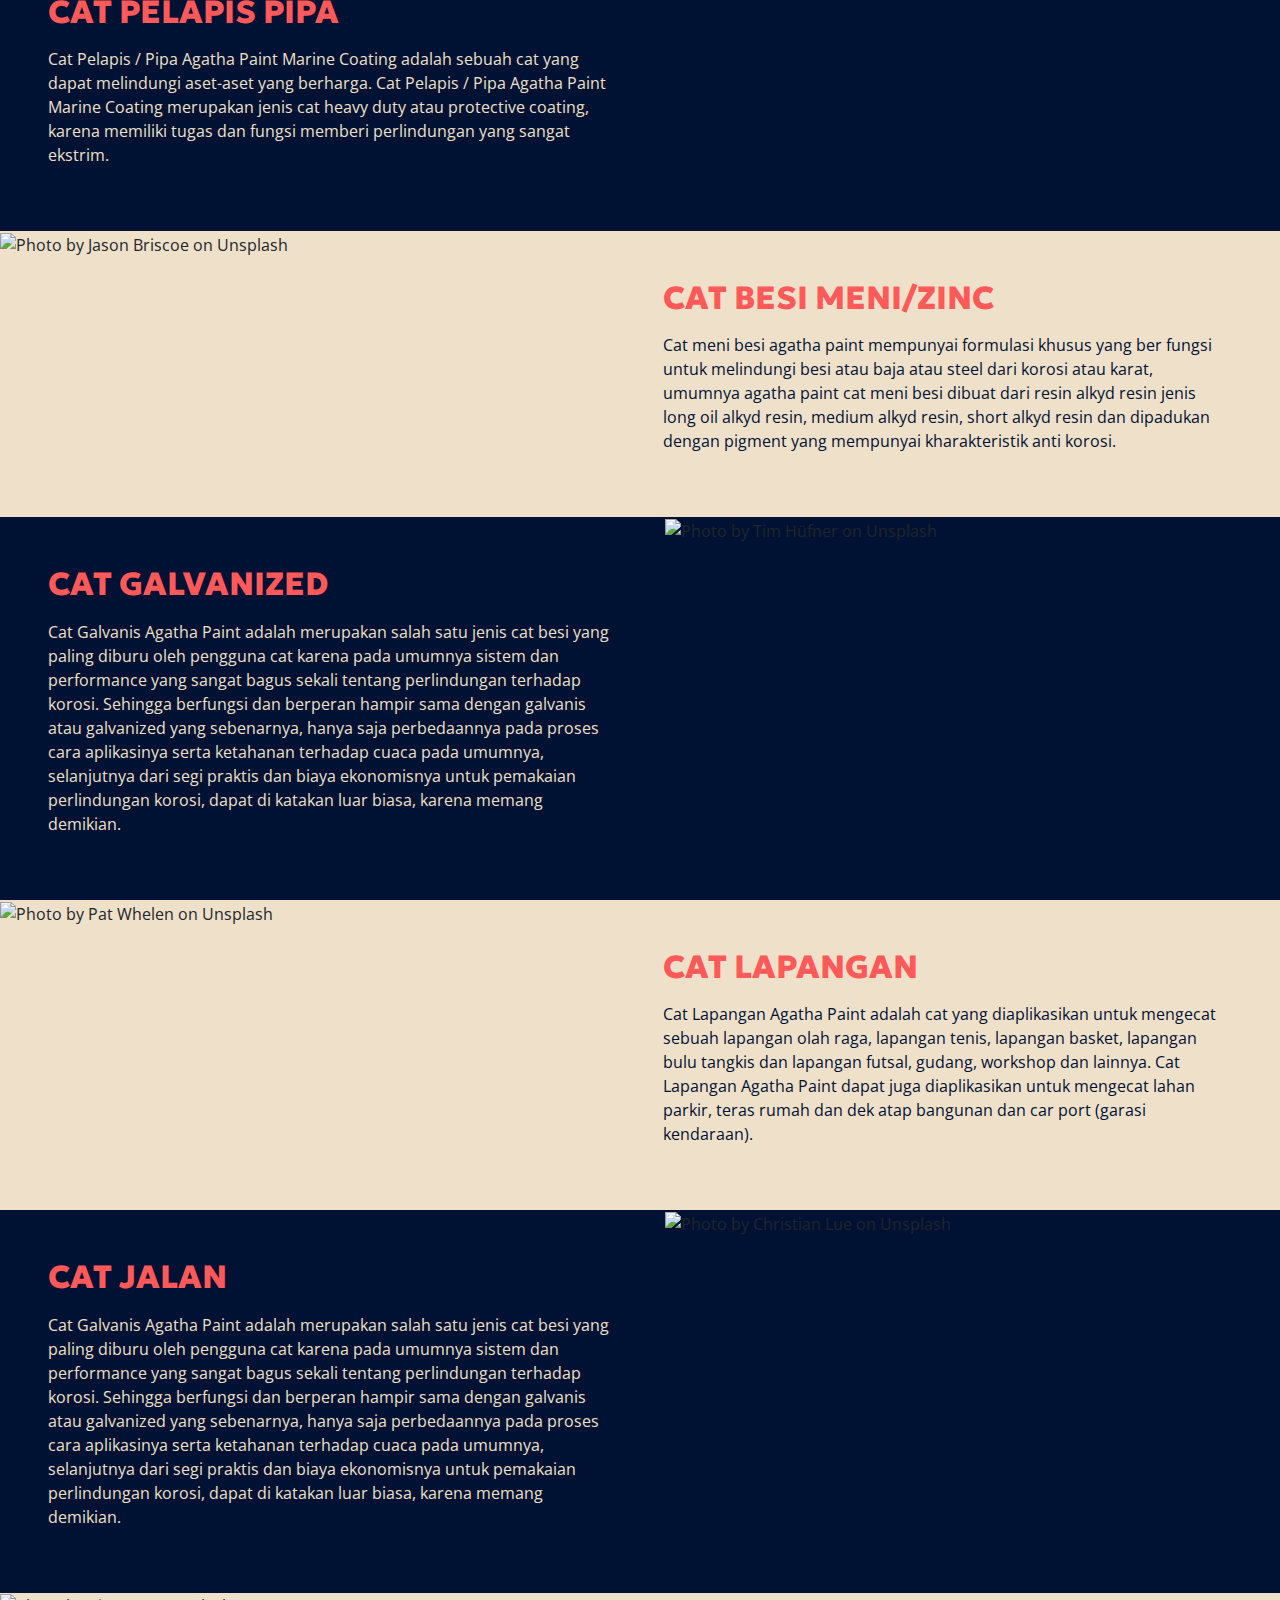
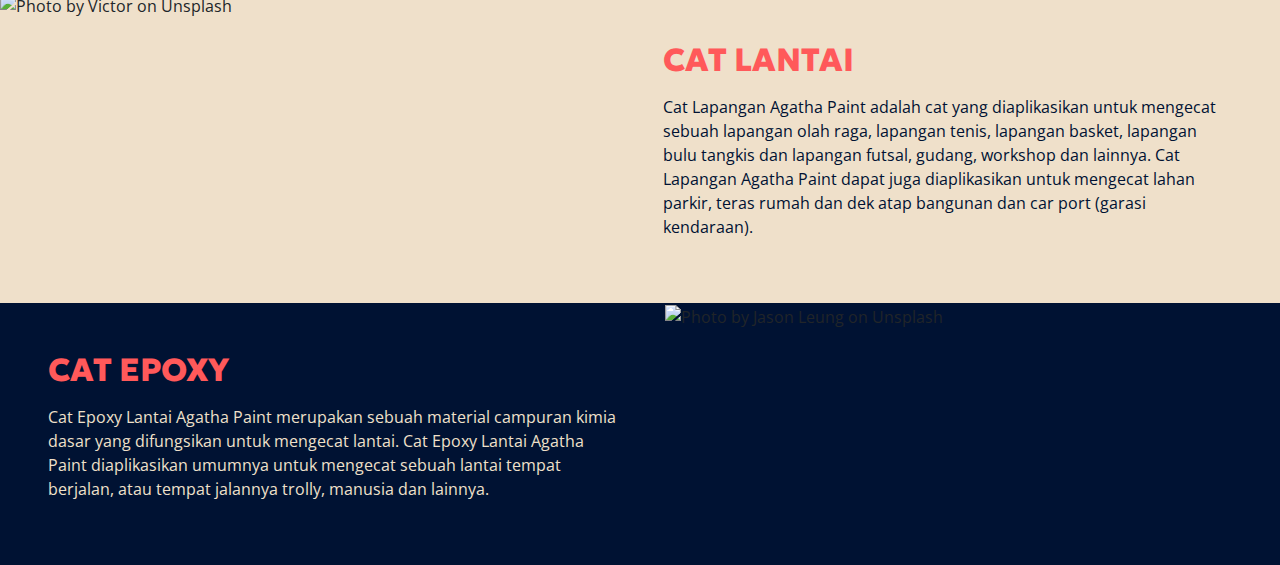
==== commit 62242163: "revisi" ====
--- a/products.html
+++ b/products.html
@@ -22,7 +22,7 @@
     <nav class="navbar navbar-expand-lg bg-primary fixed-top">
         <div class="container py-2">
             <a class="navbar-brand" href="/">
-                <img loading="lazy" src="asset/img/navbar-brand.png" width="60" height="60" class="img-fluid" alt="">
+                <img loading="lazy" src="asset/img/navbar-brand.png" width="140" height="60" class="img-fluid" alt="">
             </a>
             <!-- <a class="navbar-brand font-geo" href="#">agatha</a> -->
             <button class="navbar-toggler" type="button" data-toggle="collapse" data-target="#navbarNavAltMarkup" aria-controls="navbarNavAltMarkup" aria-expanded="false" aria-label="Toggle navigation">
@@ -30,7 +30,7 @@
             </button>
             <div class="collapse navbar-collapse" id="navbarNavAltMarkup">
                 <div class="navbar-nav ml-auto">
-                    <a class="nav-link mx-lg-3" href="index.html" id="go-home">HOME</a>
+                    <a class="nav-link mx-lg-3" href="index" id="go-home">HOME</a>
                     <a class="nav-link mx-lg-3 active">PRODUCTS</a>
                 </div>
             </div>
@@ -362,9 +362,8 @@
         </section>
     </div>
 
+    <script src="js/jquery-1.11.2.min.js"></script>
     <script src="js/bootstrap.min.js"></script>
-    <script src="js/bootstrap.bundle.min.js"></script>
-    <script src="https://code.jquery.com/jquery-3.6.0.min.js"></script>
     
     <script src="https://cdn.jsdelivr.net/npm/swiper@9/swiper-bundle.min.js"></script>
     <script src="https://cdn.jsdelivr.net/gh/cferdinandi/smooth-scroll/dist/smooth-scroll.polyfills.min.js"></script>
--- a/css/index.css
+++ b/css/index.css
@@ -1,3 +1,10 @@
+:root {
+    --primary: #001233;
+    --secondary: #001233da;
+    --cream: #efe0ca;
+    --red: #ff595a;
+}
+
 * {
     margin: 0;
     padding: 0;
@@ -14,61 +21,80 @@
 }
 
 .bg-primary {
-    background: #001233 !important;
+    background: var(--primary) !important;
 }
 
 .bg-cream {
-    background: #efe0ca !important;
+    background: var(--cream) !important;
 }
 
 .text-primary {
-    color: #001233 !important;
+    color: var(--primary) !important;
 }
 
 .text-red {
-    color: #ff595a !important;
+    color: var(--red) !important;
 }
 
 .text-cream {
-    color: #efe0ca !important;
+    color: var(--cream) !important;
 }
 
 .font-geo {
     font-family: "Geologica" !important;
+}
+
+.btn-primary {
+    background: var(--primary);
+    color: var(--cream);
+    font-family: "Geologica";
+    border: var(--primary) 1px solid;
+    padding: 12px 20px;
+}
+
+.btn-primary:hover {
+    background: var(--primary);
+    color: var(--red);
+    font-family: "Geologica";
+    border: var(--secondary) 1px solid;
+    padding: 12px 20px;
 }
 
 nav .navbar-brand {
     font-size: 26px;
-    color: #ff595a !important;
+    color: var(--red) !important;
     font-weight: 800;
 }
 
 .nav-link {
-    color: #efe0ca;
+    color: var(--cream);
     font-weight: 700 !important;
     font-size: 14px;
 }
 
 .nav-link:hover {
-    color: #ff595a;
+    color: var(--red);
 }
 
 .navbar a.active {
-    color: #ff595a !important;
-  }
+    color: var(--red) !important;
+}
 
 .slider .wrap-slider {
-    height: 60vh;
+    height: 100vh;
+    @media only screen and (max-width: 768px) {
+        height: 60vh;
+    }
 }
 
 .slider .wrap-content {
-    background: #001233;
+    background: var(--primary);
     padding-top: 100px;
     padding-bottom: 100px;
 }
 
 .slider .wrap-content .text-content {
-    color: #ff595a;
+    color: var(--red);
     font-weight: 900;
     font-family: "Geologica" !important;
 
@@ -128,7 +154,7 @@
 
 .about .text-about {
     font-weight: 800;
-    color: #001233 !important;
+    color: var(--primary) !important;
     font-family: "Geologica" !important;
 
     @media only screen and (max-width: 768px) {
@@ -137,7 +163,7 @@
 }
 
 .about .text-detail {
-    color: #001233 !important;
+    color: var(--primary) !important;
 
     @media only screen and (max-width: 768px) {
         font-size: 14px !important;
@@ -145,7 +171,7 @@
 }
 
 .products-jembatan {
-    background: #001233;
+    background:var(--primary);
 }
 
 .products-jembatan img {
@@ -158,7 +184,7 @@
 
 .products-jembatan .text-jembatan {
     font-weight: 800;
-    color: #ff595a;
+    color: var(--red);
     font-family: "Geologica" !important;
 
     @media only screen and (max-width: 768px) {
@@ -174,7 +200,7 @@
 .color .text-color {
     font-weight: 600;
     font-size: 20px;
-    color: #ff595a !important;
+    color: var(--red) !important;
     font-family: "Geologica" !important;
 }
 
@@ -221,7 +247,7 @@
 .contact .title-content {
     font-weight: 800;
     font-size: 28px;
-    color: #ff595a !important;
+    color: var(--red) !important;
     font-family: "Geologica" !important;
 
     @media only screen and (max-width: 768px) {
@@ -230,7 +256,7 @@
 }
 
 .contact .text-content {
-    color: #efe0ca;
+    color: var(--cream);
 
     @media only screen and (max-width: 768px) {
         font-size: 14px !important;
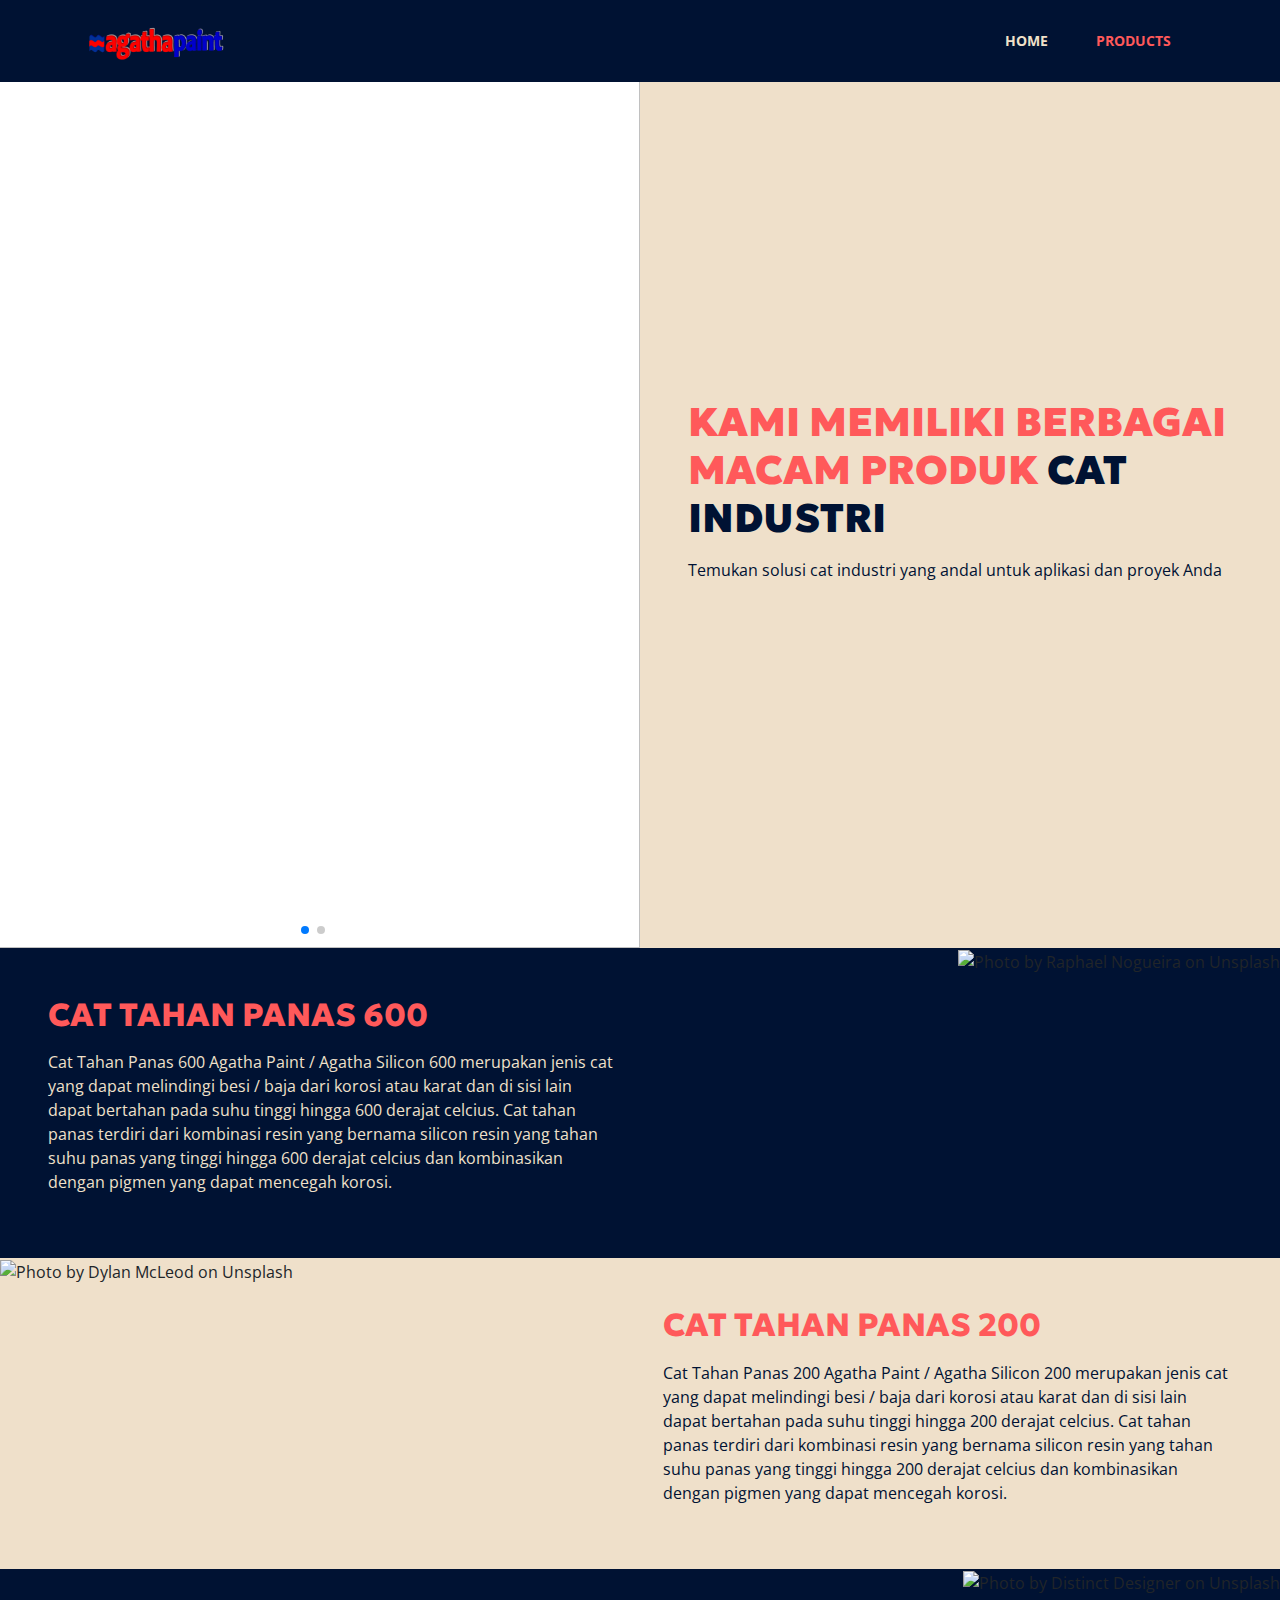
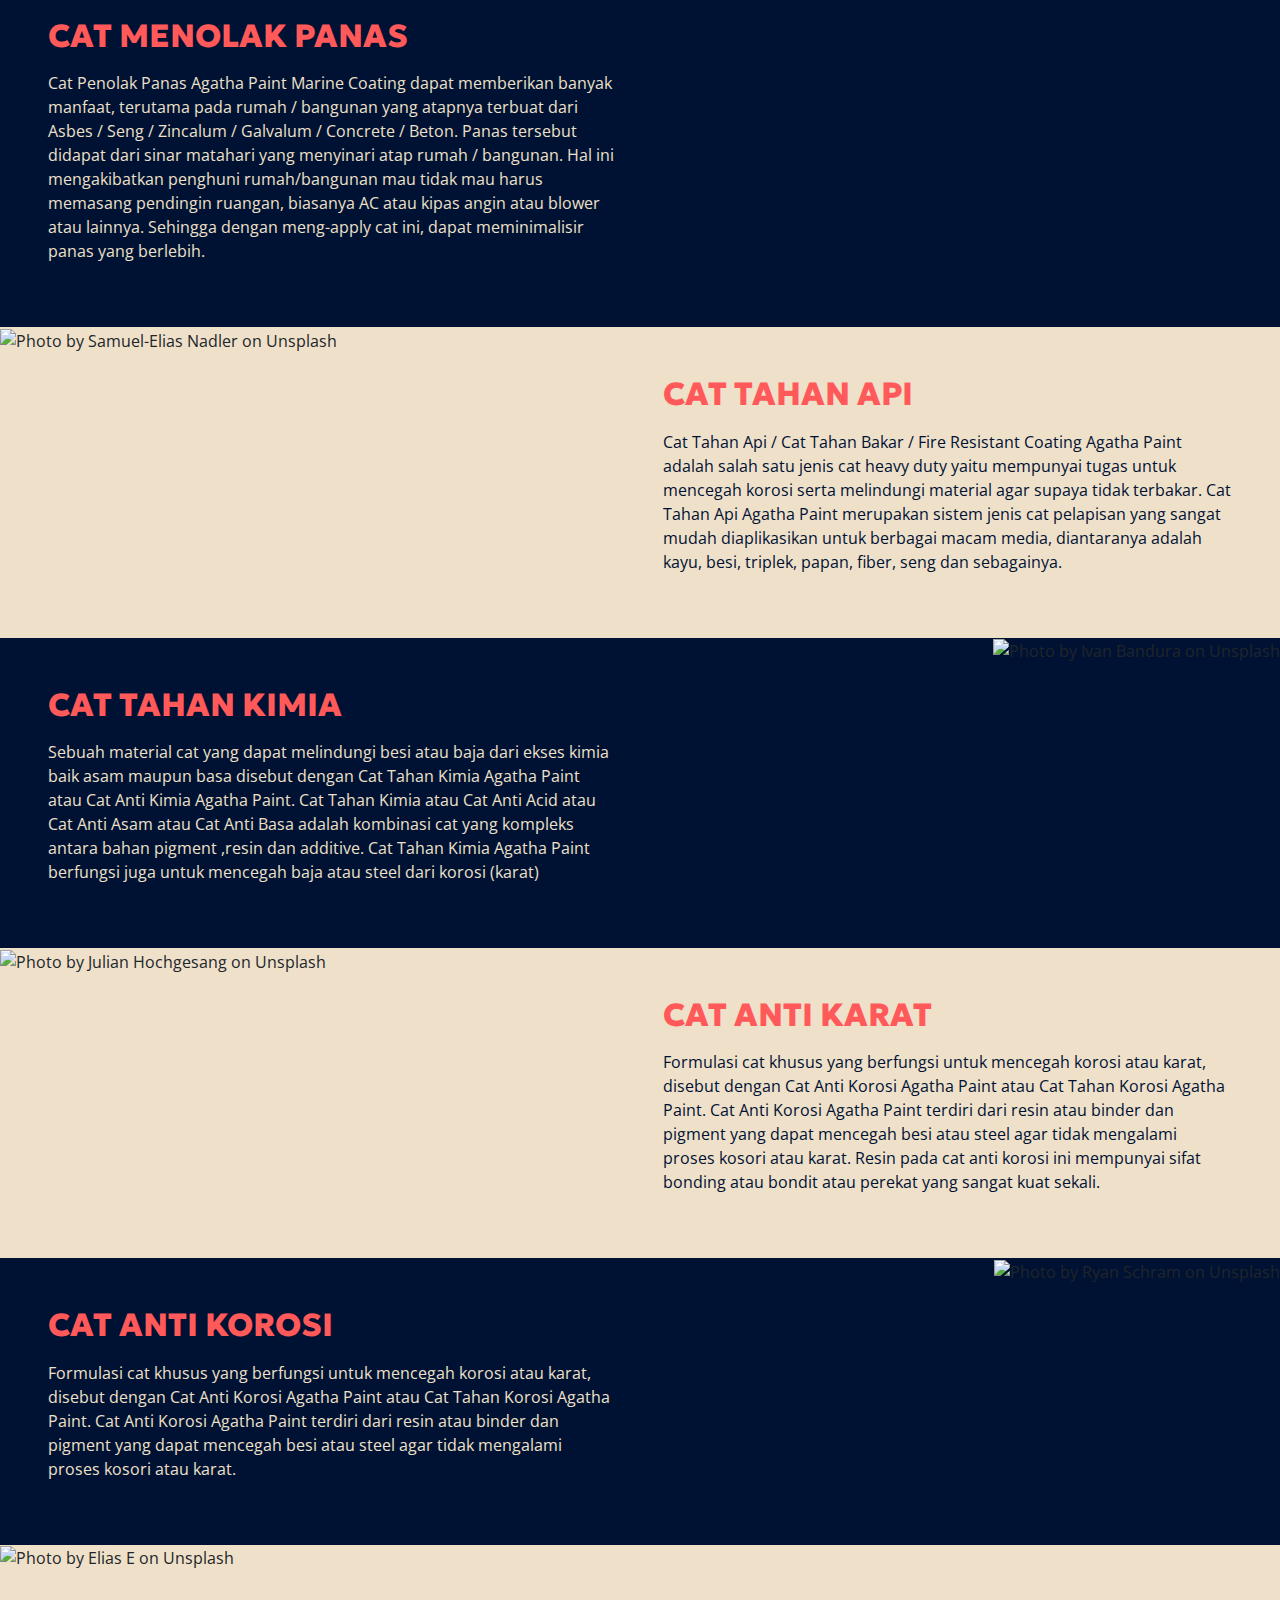
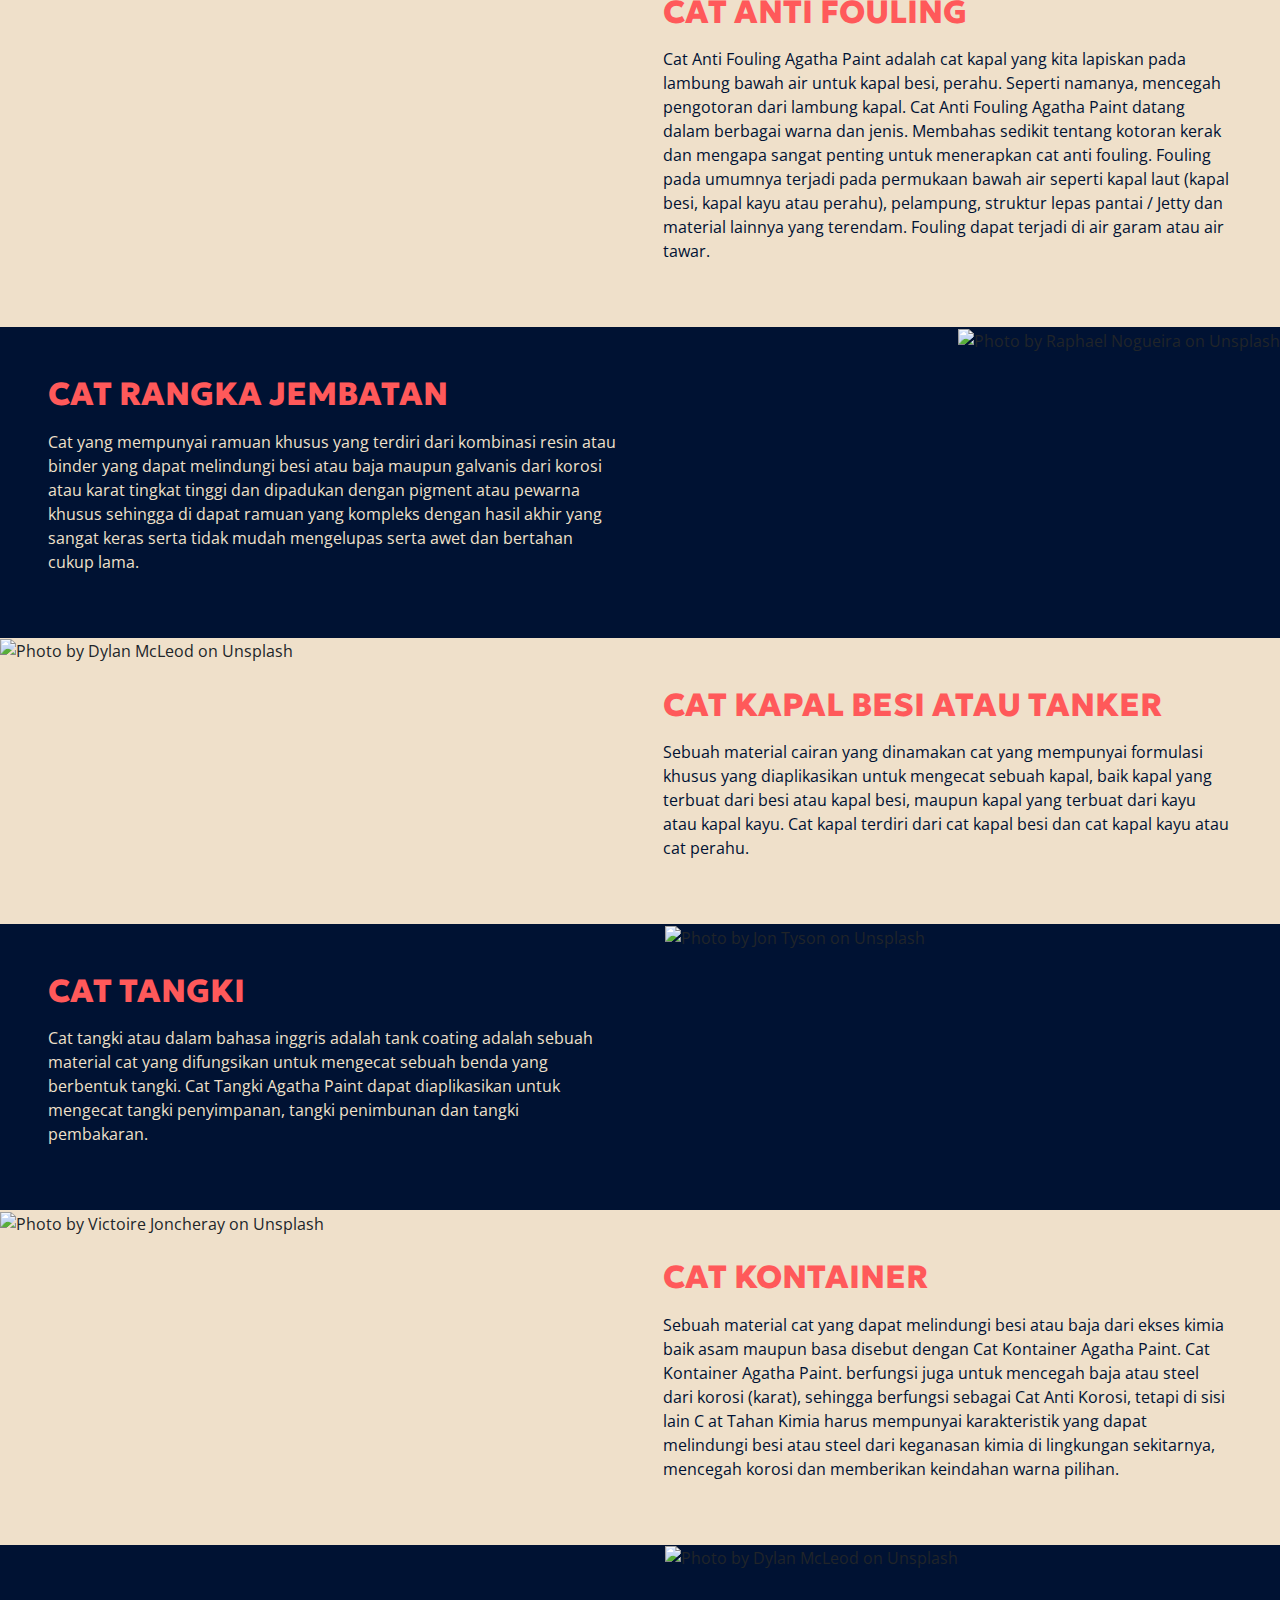
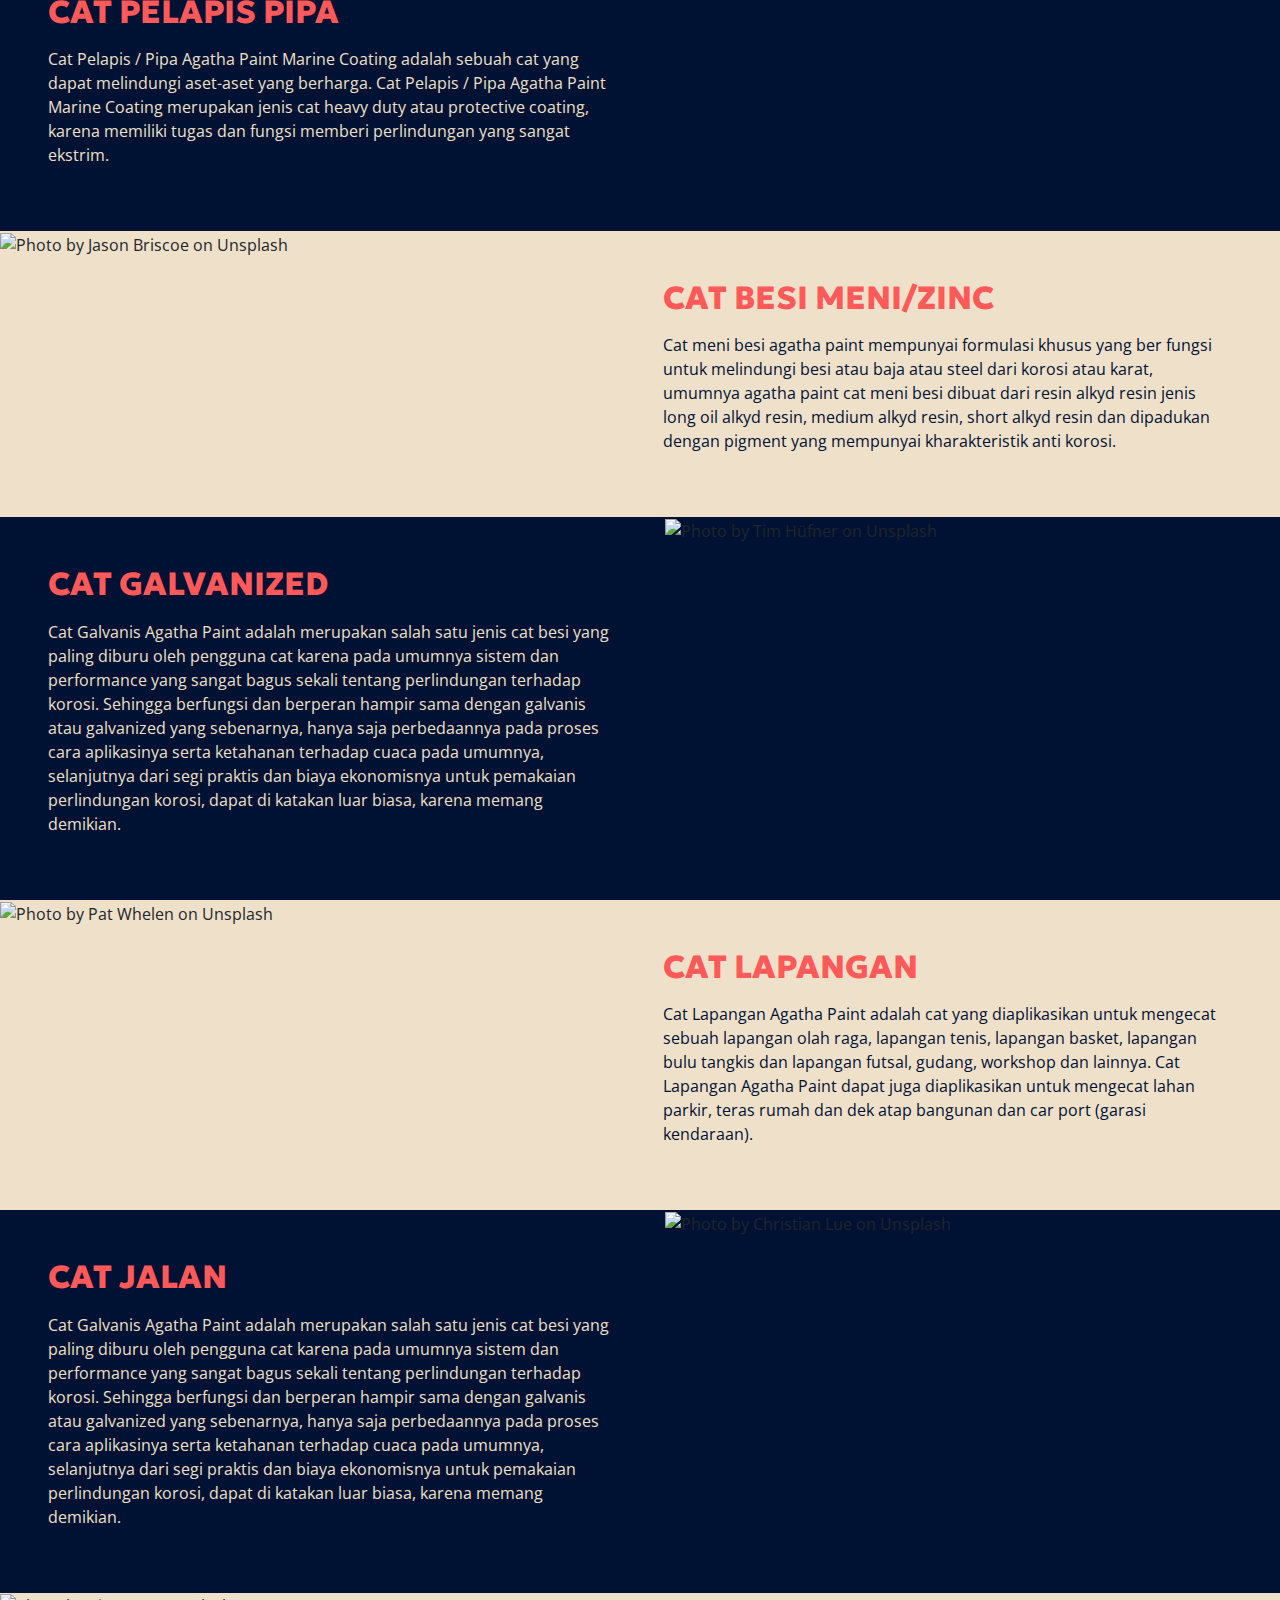
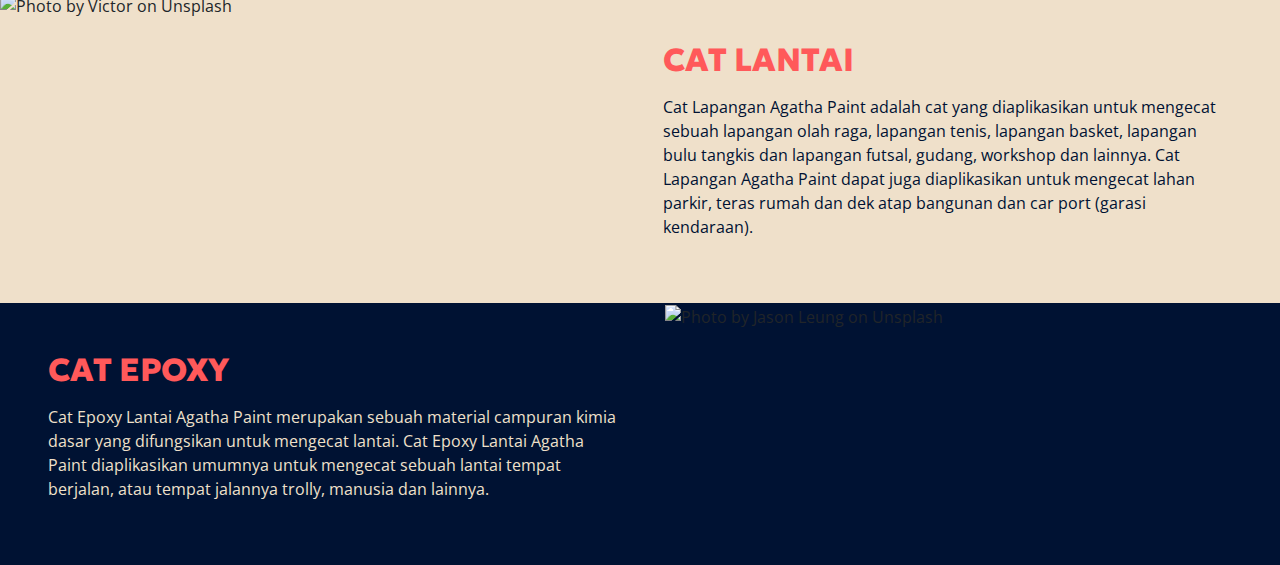
==== commit 18a37759: "typo & gambar slider" ====
--- a/products.html
+++ b/products.html
@@ -44,10 +44,10 @@
                     <div class="swiper mySwiper">
                         <div class="swiper-wrapper">
                             <div class="swiper-slide">
-                                <img loading="lazy" src="asset/img/bg-1.JPG" alt="">
+                                <img loading="lazy" src="asset/img/bg-1.jpg" alt="">
                             </div>
                             <div class="swiper-slide">
-                                <img loading="lazy" src="asset/img/bg-2.JPG" alt="">
+                                <img loading="lazy" src="asset/img/bg-2.jpg" alt="">
                             </div>
                         </div>
                         <div class="swiper-pagination"></div>
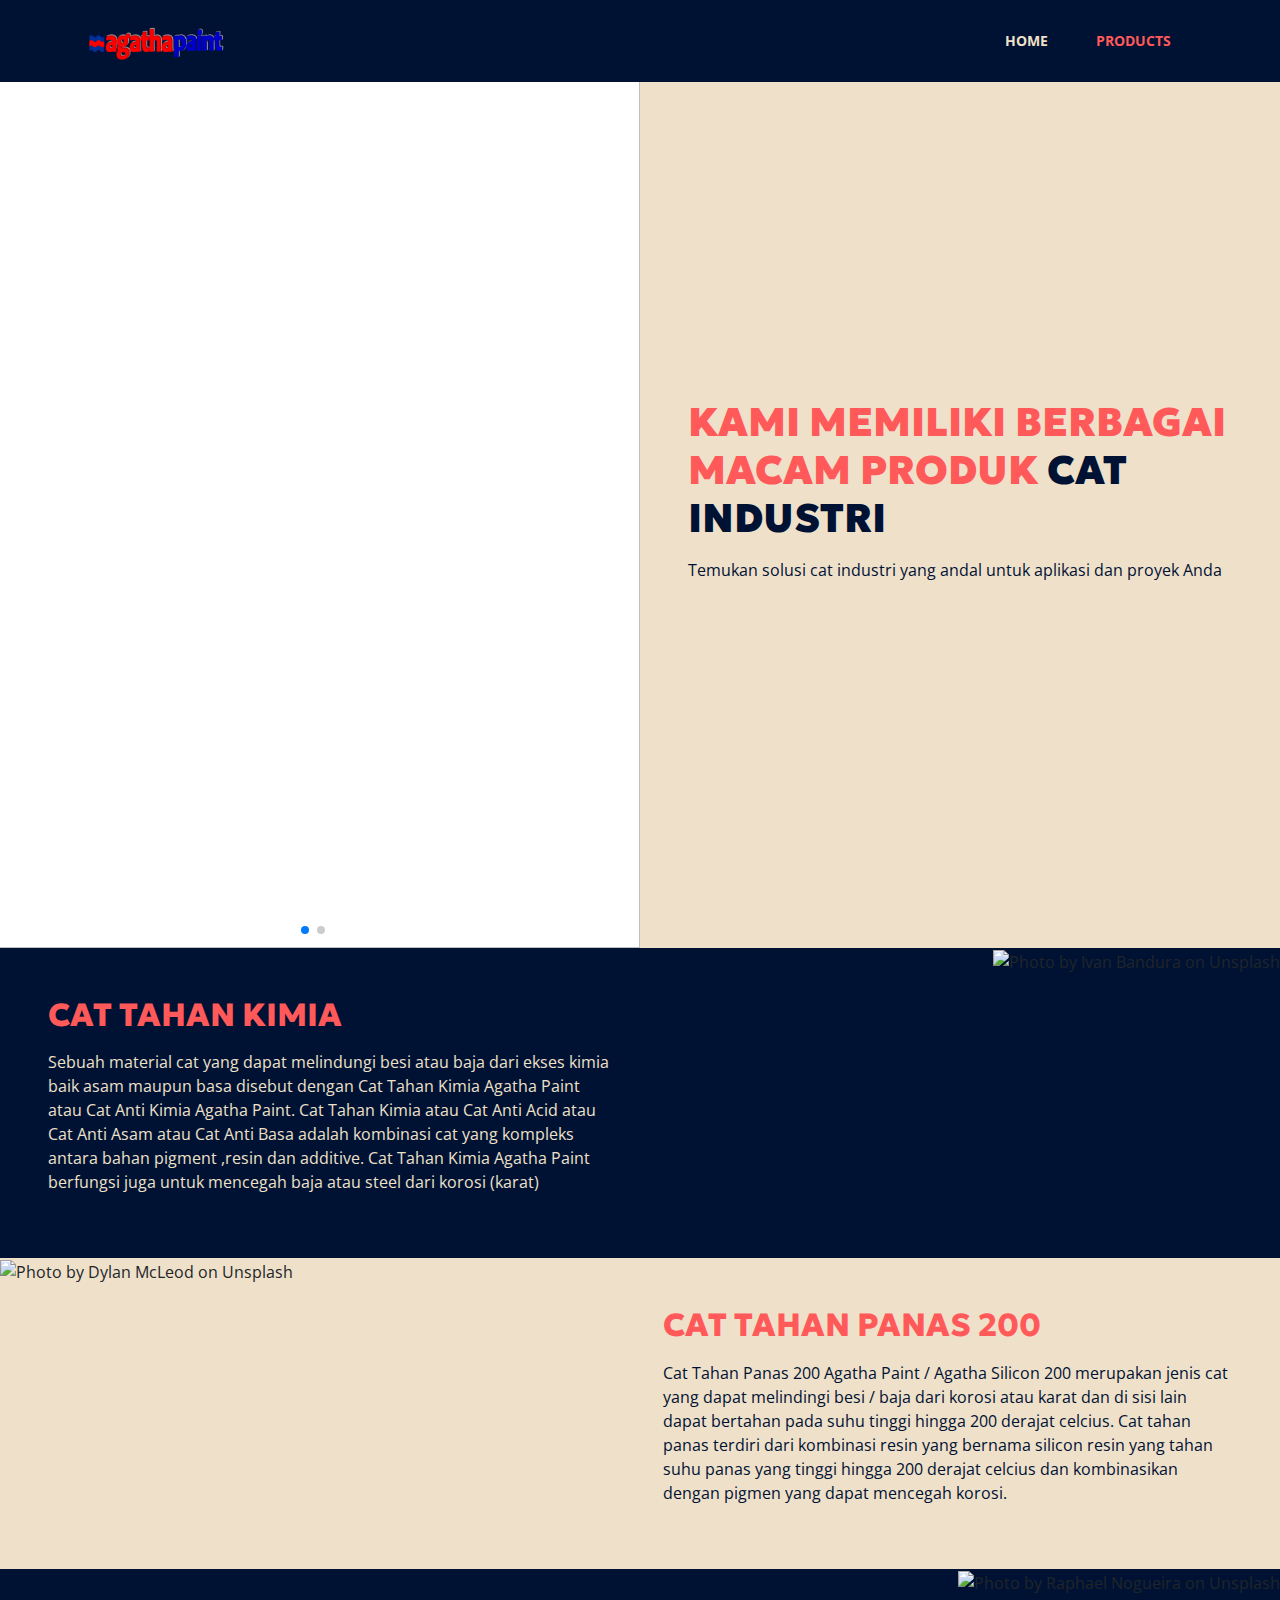
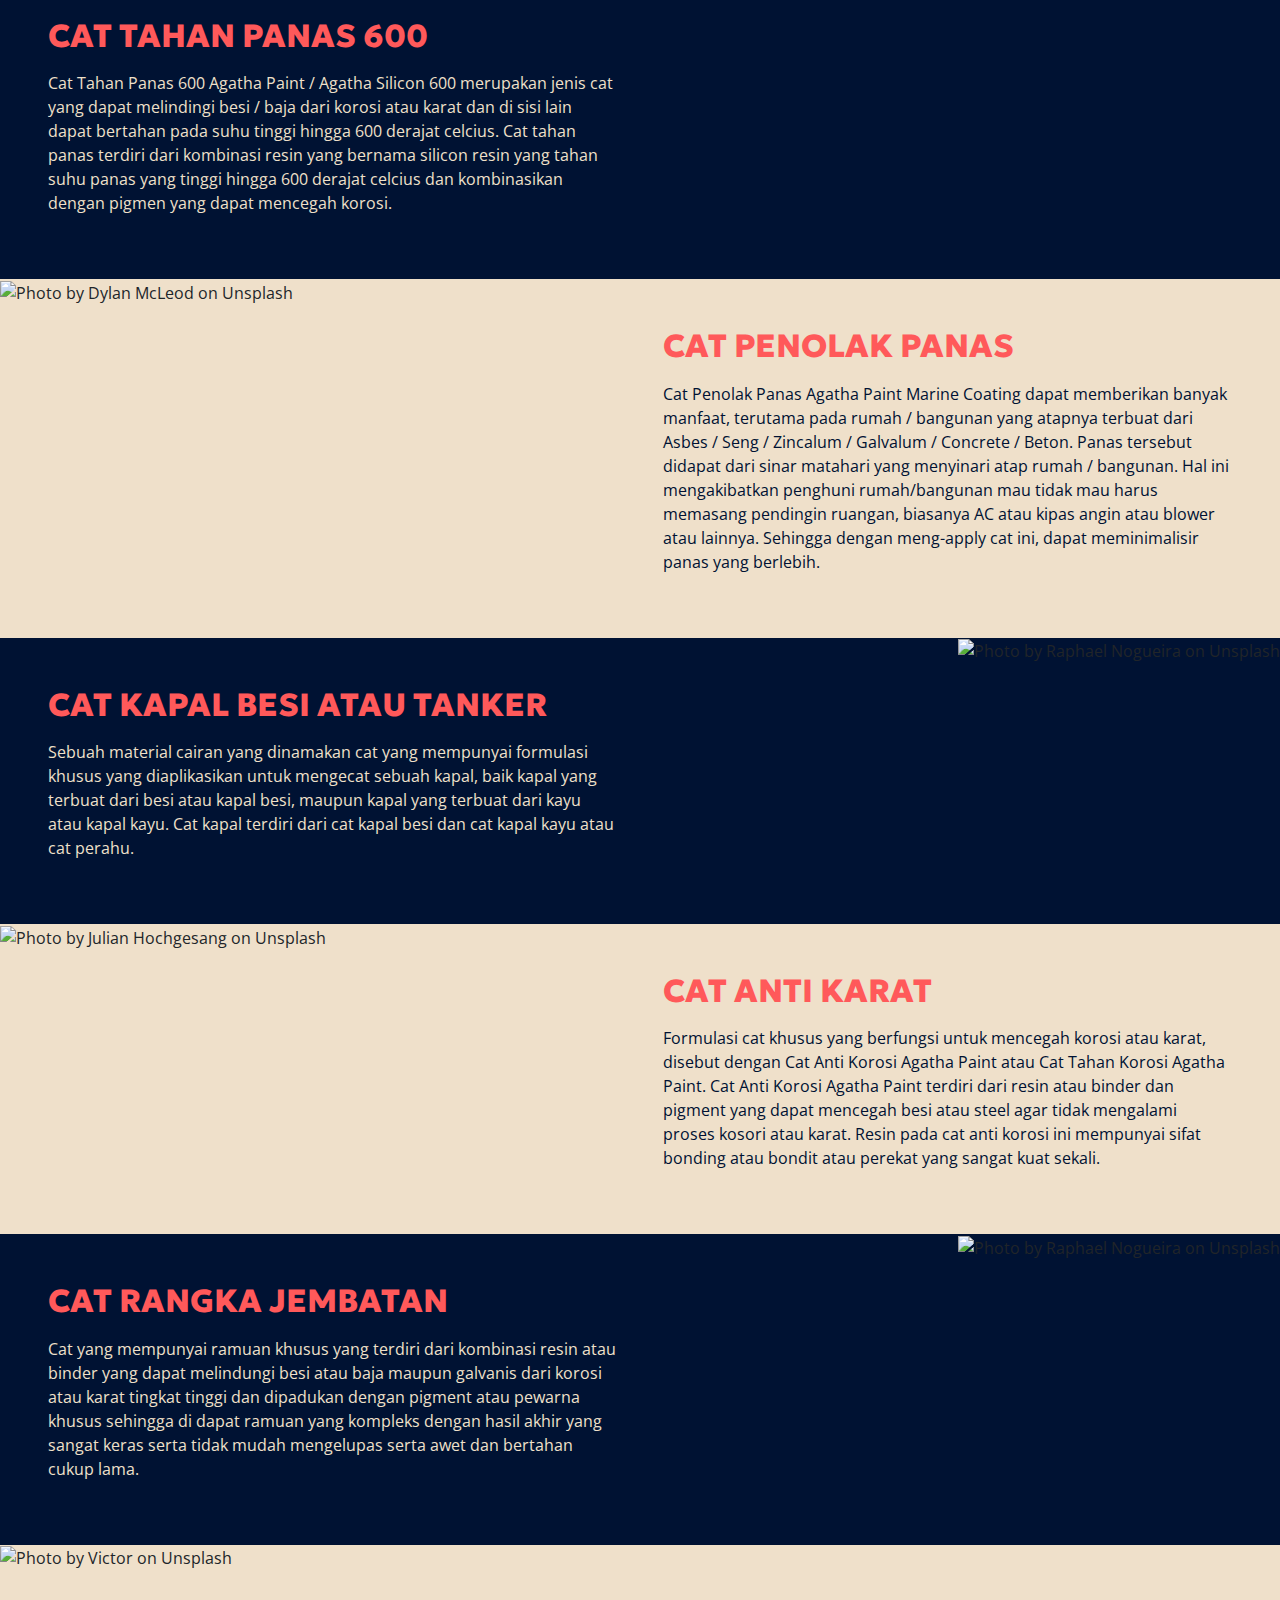
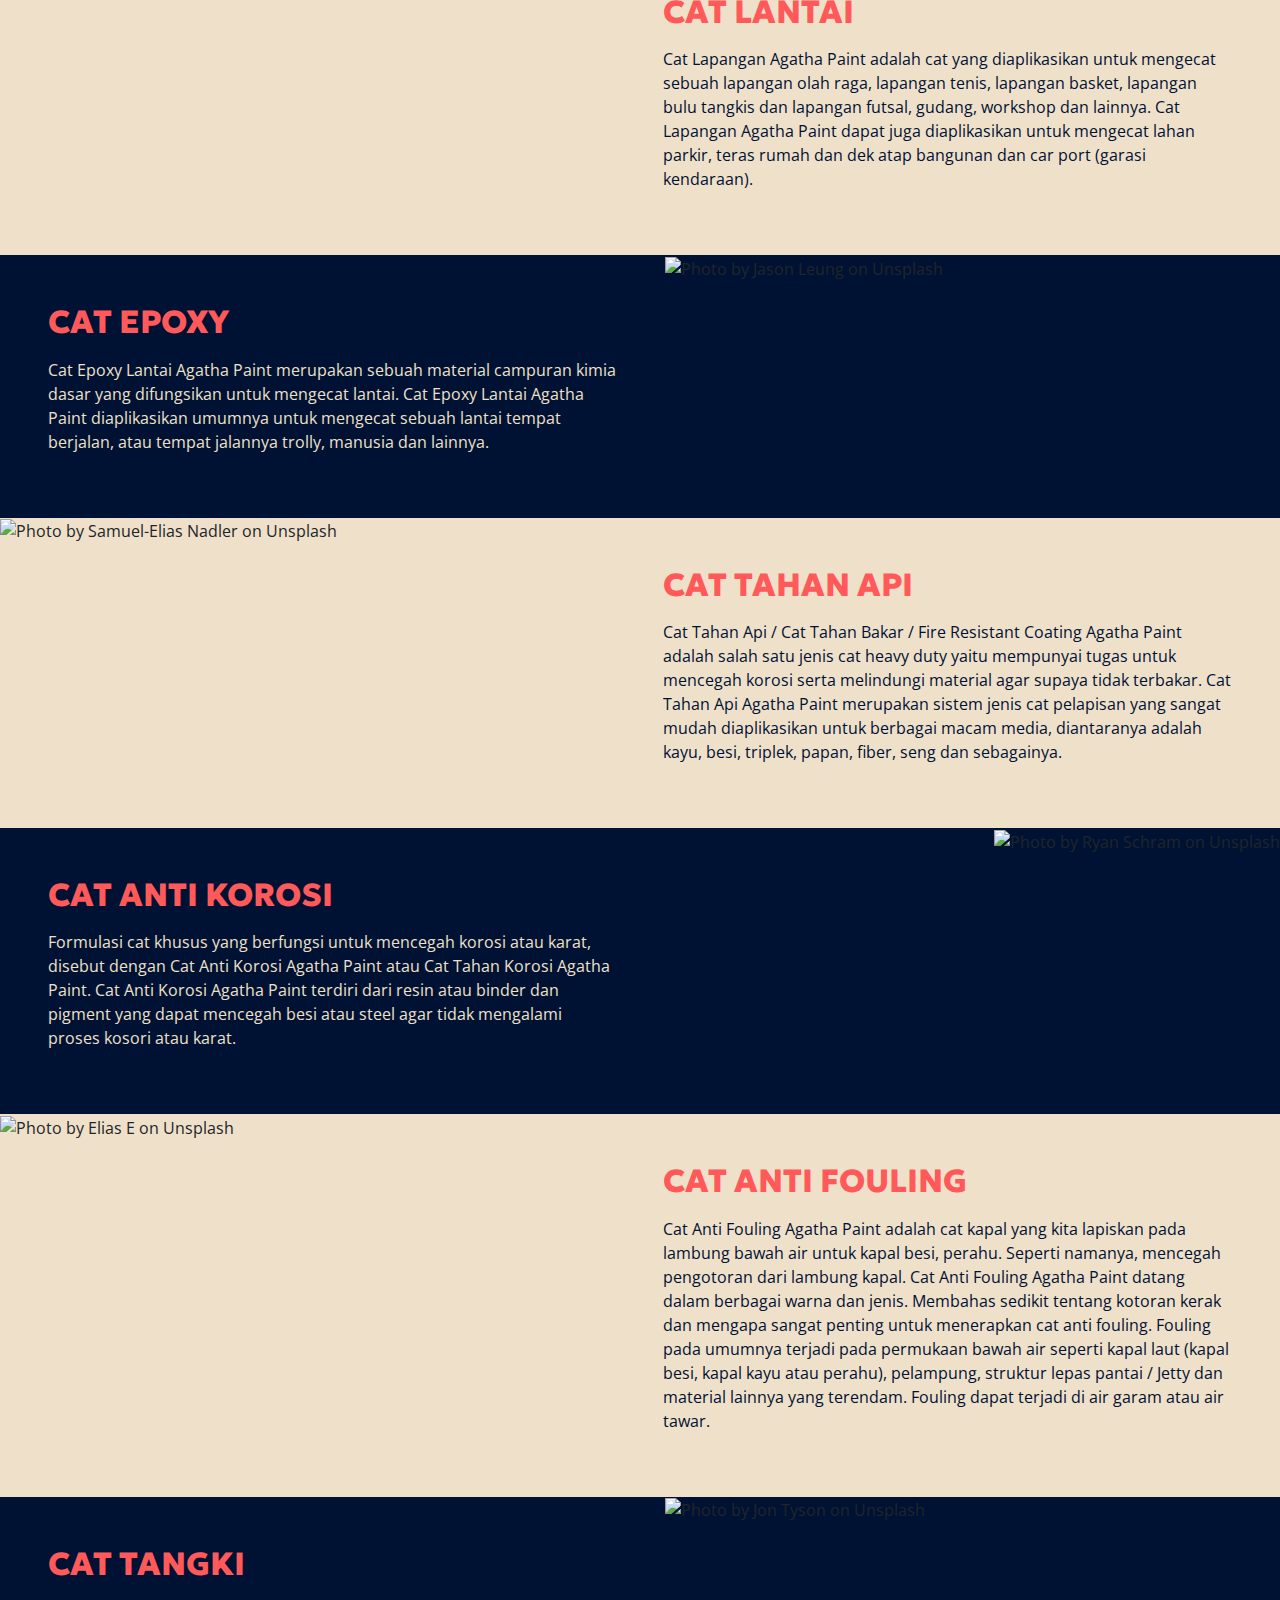
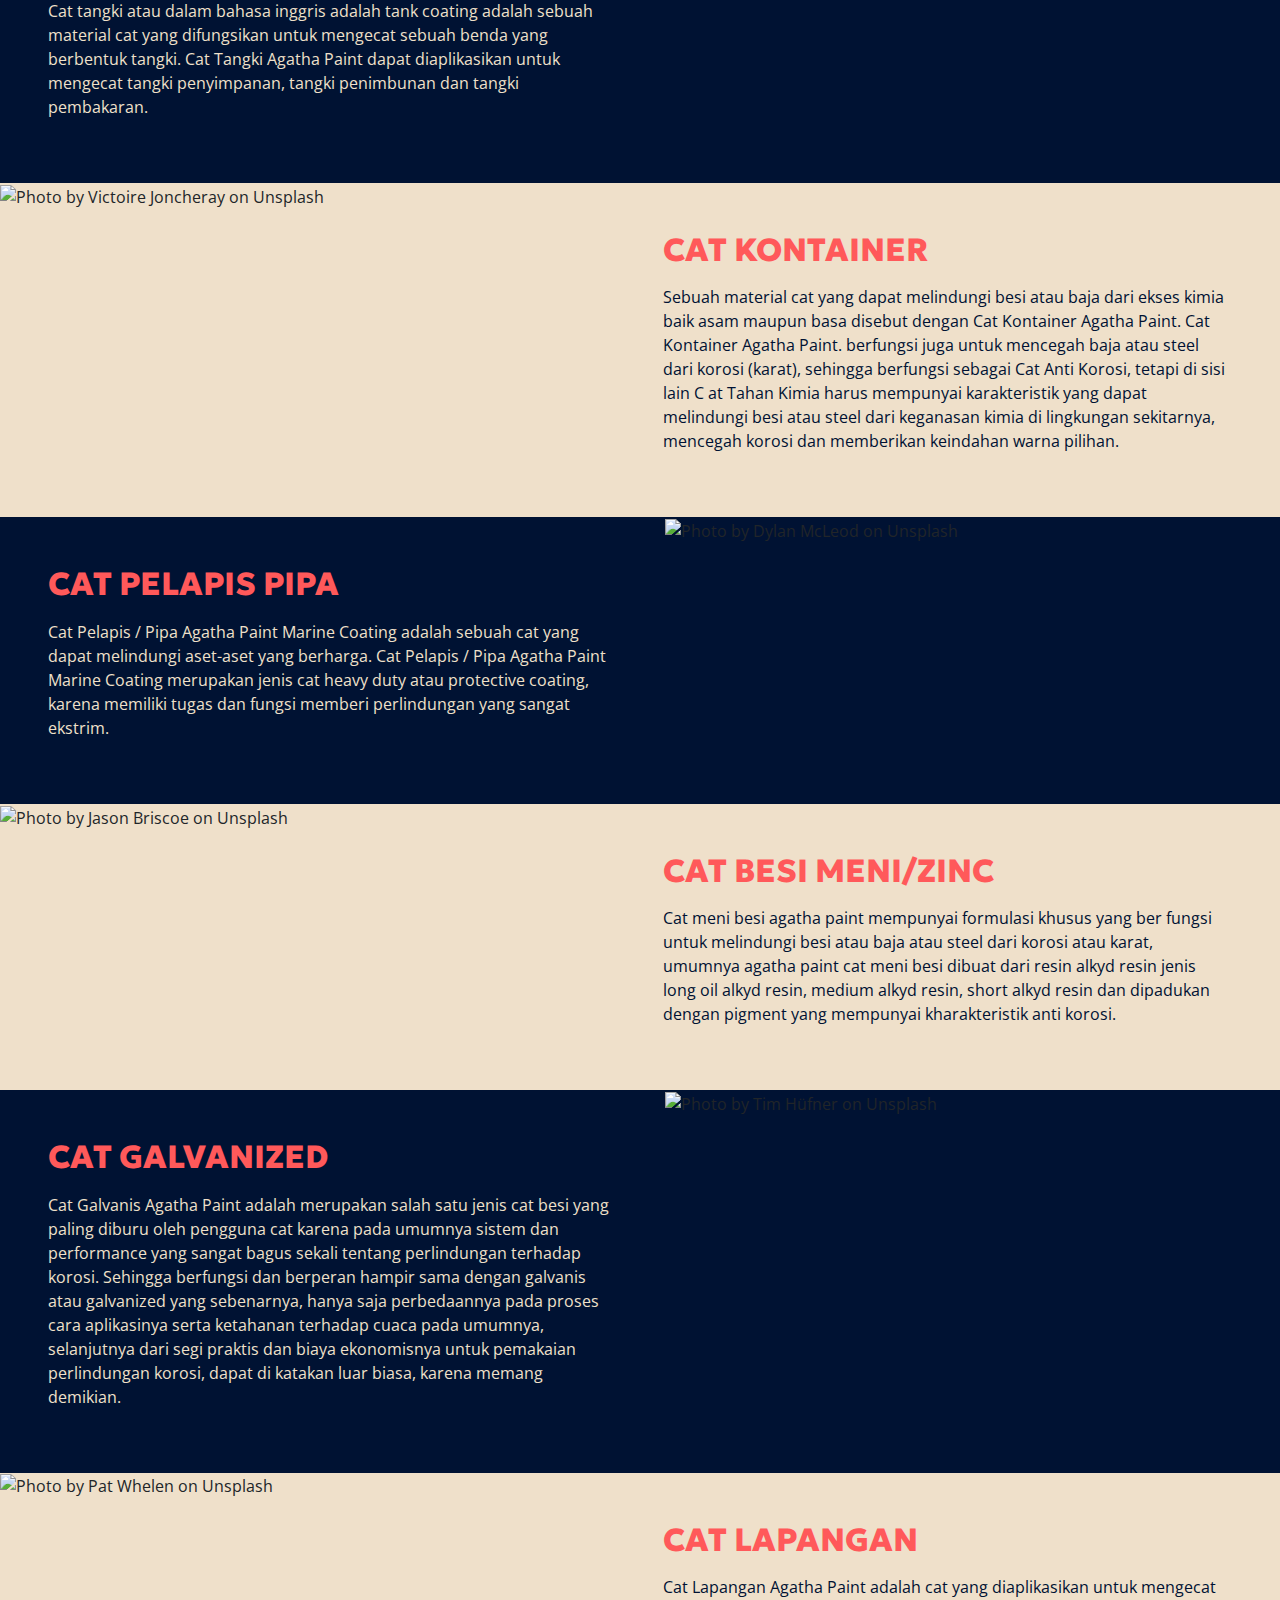
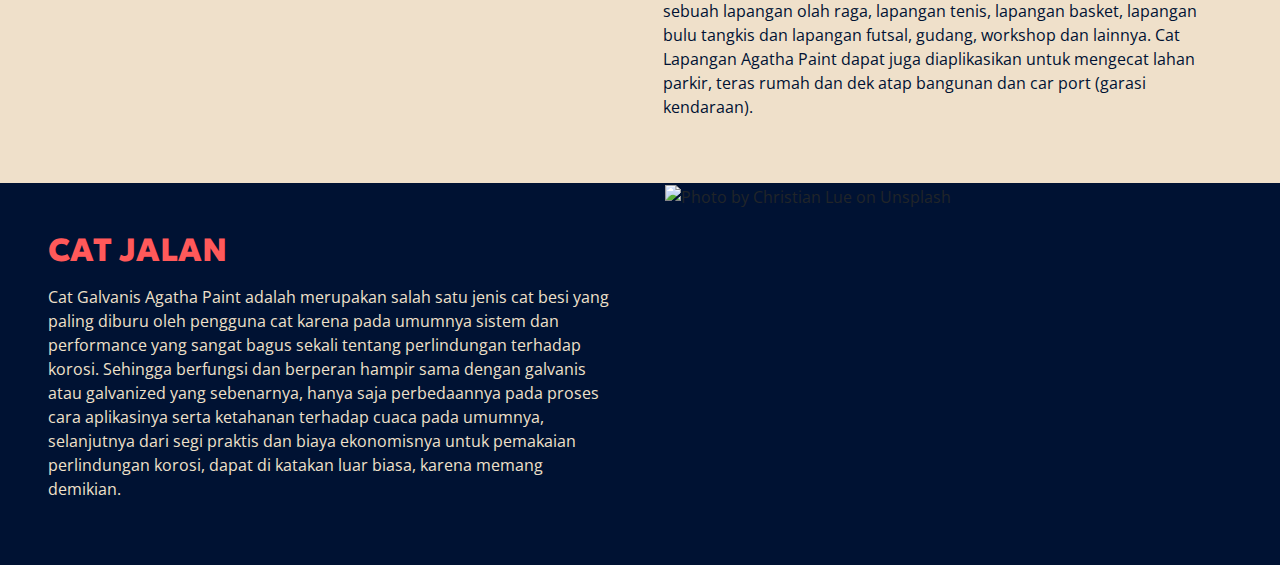
==== commit cec9e9e2: "ubah urutan list" ====
--- a/products.html
+++ b/products.html
@@ -62,68 +62,8 @@
                 </div>
             </div>
         </section>
-    
-        <section class="products-jembatan" id="products">
-            <div class="d-flex flex-column flex-md-row">
-                <div class="w-100 w-md-50 d-flex flex-column justify-content-center px-4 px-md-5 py-5" style="float:none; margin: auto;">
-                    <h2 class="text-jembatan text-left mb-3">CAT TAHAN PANAS 600</h2>
-                    <p class="text-cream text-left">
-                        Cat Tahan Panas 600 Agatha Paint / Agatha Silicon 600 merupakan jenis cat yang dapat melindingi besi / baja dari korosi atau karat dan di sisi lain dapat bertahan pada suhu tinggi hingga 600 derajat celcius. 
-                        Cat tahan panas terdiri dari kombinasi resin yang bernama silicon resin yang tahan suhu panas yang tinggi hingga 600 derajat celcius dan kombinasikan dengan pigmen yang dapat mencegah korosi.
-                    </p>
-                </div>
-                <div class="w-100 w-md-50 text-right">
-                    <img loading="lazy" src="placeholder.jpg" data-src="asset/img/tahan panas-600.jpg" class="img-fluid" alt="Photo by Raphael Nogueira on Unsplash">
-                </div>
-            </div>
-        </section>
-    
-        <section class="products-jembatan bg-cream">
-            <div class="d-flex flex-column flex-md-row flex-column-reverse">
-                <div class="w-100 w-md-50 ">
-                    <img loading="lazy" src="placeholder.jpg" data-src="asset/img/tahan panas.jpg" class="img-fluid" alt="Photo by Dylan McLeod on Unsplash">
-                </div>       
-                <div class="w-100 w-md-50 d-flex flex-column justify-content-center px-4 px-md-5 py-5" style="float:none; margin: auto;">
-                    <h2 class="text-jembatan text-left mb-3">CAT TAHAN PANAS 200</h2>
-                    <p class="text-primary text-left">
-                        Cat Tahan Panas 200 Agatha Paint / Agatha Silicon 200 merupakan jenis cat yang dapat melindingi besi / baja dari korosi atau karat dan di sisi lain dapat bertahan pada suhu tinggi hingga 200 derajat celcius. 
-                        Cat tahan panas terdiri dari kombinasi resin yang bernama silicon resin yang tahan suhu panas yang tinggi hingga 200 derajat celcius dan kombinasikan dengan pigmen yang dapat mencegah korosi.
-                    </p>
-                </div>     
-            </div>
-        </section>
-
-        <section class="products-jembatan" id="products">
-            <div class="d-flex flex-column flex-md-row">
-                <div class="w-100 w-md-50 d-flex flex-column justify-content-center px-4 px-md-5 py-5" style="float:none; margin: auto;">
-                    <h2 class="text-jembatan text-left mb-3">CAT MENOLAK PANAS</h2>
-                    <p class="text-cream text-left">
-                        Cat Penolak Panas Agatha Paint Marine Coating dapat memberikan banyak manfaat, terutama pada rumah / bangunan yang atapnya terbuat dari Asbes / Seng / Zincalum / Galvalum / Concrete / Beton. Panas tersebut didapat dari sinar matahari yang menyinari atap rumah / bangunan. 
-                        Hal ini mengakibatkan penghuni rumah/bangunan mau tidak mau harus memasang pendingin ruangan, biasanya AC atau kipas angin atau blower atau lainnya. Sehingga dengan meng-apply cat ini, dapat meminimalisir panas yang berlebih.
-                    </p>
-                </div>
-                <div class="w-100 w-md-50 text-right">
-                    <img loading="lazy" src="placeholder.jpg" data-src="asset/img/menolak-panas-min.jpg" class="img-fluid" alt="Photo by Distinct Designer on Unsplash">
-                </div>
-            </div>
-        </section>
-    
-        <section class="products-jembatan bg-cream">
-            <div class="d-flex flex-column flex-md-row flex-column-reverse">
-                <div class="w-100 w-md-50 ">
-                    <img loading="lazy" src="placeholder.jpg" data-src="asset/img/tahan-api-min.jpg" class="img-fluid" alt="Photo by Samuel-Elias Nadler on Unsplash">
-                </div>       
-                <div class="w-100 w-md-50 d-flex flex-column justify-content-center px-4 px-md-5 py-5" style="float:none; margin: auto;">
-                    <h2 class="text-jembatan text-left mb-3">CAT TAHAN API</h2>
-                    <p class="text-primary text-left">
-                        Cat Tahan Api / Cat Tahan Bakar / Fire Resistant Coating Agatha Paint adalah salah satu jenis cat heavy duty yaitu mempunyai tugas untuk mencegah korosi serta melindungi material agar supaya tidak terbakar. 
-                        Cat Tahan Api Agatha Paint merupakan sistem jenis cat pelapisan yang sangat mudah diaplikasikan untuk berbagai macam media, diantaranya adalah kayu, besi, triplek, papan, fiber, seng dan sebagainya. 
-                    </p>
-                </div>     
-            </div>
-        </section>
-
-        <section class="products-jembatan" id="products">
+
+		<section class="products-jembatan" id="products">
             <div class="d-flex flex-column flex-md-row">
                 <div class="w-100 w-md-50 d-flex flex-column justify-content-center px-4 px-md-5 py-5" style="float:none; margin: auto;">
                     <h2 class="text-jembatan text-left mb-3">CAT TAHAN KIMIA</h2>
@@ -138,8 +78,70 @@
                 </div>
             </div>
         </section>
-    
-        <section class="products-jembatan bg-cream">
+
+		<section class="products-jembatan bg-cream">
+            <div class="d-flex flex-column flex-md-row flex-column-reverse">
+                <div class="w-100 w-md-50 ">
+                    <img loading="lazy" src="placeholder.jpg" data-src="asset/img/tahan panas.jpg" class="img-fluid" alt="Photo by Dylan McLeod on Unsplash">
+                </div>       
+                <div class="w-100 w-md-50 d-flex flex-column justify-content-center px-4 px-md-5 py-5" style="float:none; margin: auto;">
+                    <h2 class="text-jembatan text-left mb-3">CAT TAHAN PANAS 200</h2>
+                    <p class="text-primary text-left">
+                        Cat Tahan Panas 200 Agatha Paint / Agatha Silicon 200 merupakan jenis cat yang dapat melindingi besi / baja dari korosi atau karat dan di sisi lain dapat bertahan pada suhu tinggi hingga 200 derajat celcius. 
+                        Cat tahan panas terdiri dari kombinasi resin yang bernama silicon resin yang tahan suhu panas yang tinggi hingga 200 derajat celcius dan kombinasikan dengan pigmen yang dapat mencegah korosi.
+                    </p>
+                </div>     
+            </div>
+        </section>
+    
+        <section class="products-jembatan" id="products">
+            <div class="d-flex flex-column flex-md-row">
+                <div class="w-100 w-md-50 d-flex flex-column justify-content-center px-4 px-md-5 py-5" style="float:none; margin: auto;">
+                    <h2 class="text-jembatan text-left mb-3">CAT TAHAN PANAS 600</h2>
+                    <p class="text-cream text-left">
+                        Cat Tahan Panas 600 Agatha Paint / Agatha Silicon 600 merupakan jenis cat yang dapat melindingi besi / baja dari korosi atau karat dan di sisi lain dapat bertahan pada suhu tinggi hingga 600 derajat celcius. 
+                        Cat tahan panas terdiri dari kombinasi resin yang bernama silicon resin yang tahan suhu panas yang tinggi hingga 600 derajat celcius dan kombinasikan dengan pigmen yang dapat mencegah korosi.
+                    </p>
+                </div>
+                <div class="w-100 w-md-50 text-right">
+                    <img loading="lazy" src="placeholder.jpg" data-src="asset/img/tahan panas-600.jpg" class="img-fluid" alt="Photo by Raphael Nogueira on Unsplash">
+                </div>
+            </div>
+        </section>
+
+		<section class="products-jembatan bg-cream">
+            <div class="d-flex flex-column flex-md-row flex-column-reverse">
+                <div class="w-100 w-md-50 ">
+                    <img loading="lazy" src="placeholder.jpg" data-src="asset/img/menolak-panas-min.jpg" class="img-fluid" alt="Photo by Dylan McLeod on Unsplash">
+                </div>       
+                <div class="w-100 w-md-50 d-flex flex-column justify-content-center px-4 px-md-5 py-5" style="float:none; margin: auto;">
+                    <h2 class="text-jembatan text-left mb-3">CAT PENOLAK PANAS</h2>
+                    <p class="text-primary text-left">
+						Cat Penolak Panas Agatha Paint Marine Coating dapat memberikan banyak manfaat, terutama pada rumah / bangunan yang atapnya terbuat dari Asbes / Seng / Zincalum / Galvalum / Concrete / Beton. 
+						Panas tersebut didapat dari sinar matahari yang menyinari atap rumah / bangunan. 
+                        Hal ini mengakibatkan penghuni rumah/bangunan mau tidak mau harus memasang pendingin ruangan, biasanya AC atau kipas angin atau blower atau lainnya. Sehingga dengan meng-apply cat ini, dapat meminimalisir panas yang berlebih.
+                    </p>
+                </div>     
+            </div>
+        </section>
+
+		<section class="products-jembatan" id="products">
+            <div class="d-flex flex-column flex-md-row">
+                <div class="w-100 w-md-50 d-flex flex-column justify-content-center px-4 px-md-5 py-5" style="float:none; margin: auto;">
+                    <h2 class="text-jembatan text-left mb-3">CAT KAPAL BESI ATAU TANKER</h2>
+                    <p class="text-cream text-left">
+                        Sebuah material cairan yang dinamakan cat yang mempunyai formulasi khusus yang diaplikasikan untuk mengecat sebuah kapal, 
+                        baik kapal yang terbuat dari besi atau kapal besi, maupun kapal yang terbuat dari kayu atau kapal kayu. Cat kapal terdiri 
+                        dari cat kapal besi dan cat kapal kayu atau cat perahu.
+                    </p>
+                </div>
+                <div class="w-100 w-md-50 text-right">
+                    <img loading="lazy" src="placeholder.jpg" data-src="asset/img/kapal-min.jpg" class="img-fluid" alt="Photo by Raphael Nogueira on Unsplash">
+                </div>
+            </div>
+        </section>
+
+		<section class="products-jembatan bg-cream">
             <div class="d-flex flex-column flex-md-row flex-column-reverse">
                 <div class="w-100 w-md-50 ">
                     <img loading="lazy" src="placeholder.jpg" data-src="asset/img/anti-karat-min.jpg" class="img-fluid" alt="Photo by Julian Hochgesang on Unsplash">
@@ -150,6 +152,68 @@
                         Formulasi cat khusus yang berfungsi untuk mencegah korosi atau karat, disebut dengan Cat Anti Korosi Agatha Paint atau Cat Tahan Korosi Agatha Paint. 
                         Cat Anti Korosi Agatha Paint terdiri dari resin atau binder dan pigment yang dapat mencegah besi atau steel agar tidak mengalami proses kosori atau karat. 
                         Resin pada cat anti korosi ini mempunyai sifat bonding atau bondit atau perekat yang sangat kuat sekali.
+                    </p>
+                </div>     
+            </div>
+        </section>
+
+		<section class="products-jembatan" id="products">
+            <div class="d-flex flex-column flex-md-row">
+                <div class="w-100 w-md-50 d-flex flex-column justify-content-center px-4 px-md-5 py-5" style="float:none; margin: auto;">
+                    <h2 class="text-jembatan text-left mb-3">CAT RANGKA JEMBATAN</h2>
+                    <p class="text-cream text-left">
+                        Cat yang mempunyai ramuan khusus yang terdiri dari kombinasi resin atau binder 
+                        yang dapat melindungi besi atau baja maupun galvanis dari korosi atau karat tingkat tinggi dan dipadukan dengan pigment atau 
+                        pewarna khusus sehingga di dapat ramuan yang kompleks dengan hasil akhir yang sangat keras serta tidak mudah mengelupas serta 
+                        awet dan bertahan cukup lama.
+                    </p>
+                </div>
+                <div class="w-100 w-md-50 text-right">
+                    <img loading="lazy" src="placeholder.jpg" data-src="asset/img/jembatan-min.jpg" class="img-fluid" alt="Photo by Raphael Nogueira on Unsplash">
+                </div>
+            </div>
+        </section>
+
+		<section class="products-jembatan bg-cream">
+            <div class="d-flex flex-column flex-column-reverse flex-md-row">
+                <div class="w-100 w-md-50 ">
+                    <img loading="lazy" src="placeholder.jpg" data-src="asset/img/cat_lantai-min.jpg" class="img-fluid" alt="Photo by Victor on Unsplash">
+                </div>  
+                <div class="w-100 w-md-50 d-flex flex-column justify-content-center px-4 px-md-5 py-5" style="float:none; margin: auto;">
+                    <h2 class="text-jembatan text-left mb-3">CAT LANTAI</h2>
+                    <p class="text-primary text-left">
+                        Cat Lapangan Agatha Paint adalah cat yang diaplikasikan untuk mengecat sebuah lapangan olah raga, lapangan tenis, lapangan basket, lapangan bulu tangkis dan lapangan futsal, gudang, workshop dan lainnya. 
+                        Cat Lapangan Agatha Paint dapat juga diaplikasikan untuk mengecat lahan parkir, teras rumah dan dek atap bangunan dan car port (garasi kendaraan).
+                    </p>
+                </div>          
+            </div>
+        </section>
+
+		<section class="products-jembatan">
+            <div class="d-flex flex-column flex-md-row">   
+                <div class="w-100 w-md-50 d-flex flex-column justify-content-center px-4 px-md-5 py-5" style="float:none; margin: auto;">
+                    <h2 class="text-jembatan text-left mb-3">CAT EPOXY</h2>
+                    <p class="text-cream text-left">
+                        Cat Epoxy Lantai Agatha Paint merupakan sebuah material campuran kimia dasar yang difungsikan untuk mengecat lantai. 
+                        Cat Epoxy Lantai Agatha Paint diaplikasikan umumnya untuk mengecat sebuah lantai tempat berjalan, atau tempat jalannya trolly, manusia dan lainnya.
+                    </p>
+                </div>      
+                <div class="w-100 w-md-50 text-left">
+                    <img loading="lazy" src="placeholder.jpg" data-src="asset/img/cat-epoxy-min.jpg" class="img-fluid" alt="Photo by Jason Leung on Unsplash">
+                </div>   
+            </div>
+        </section>
+    
+        <section class="products-jembatan bg-cream">
+            <div class="d-flex flex-column flex-md-row flex-column-reverse">
+                <div class="w-100 w-md-50 ">
+                    <img loading="lazy" src="placeholder.jpg" data-src="asset/img/tahan-api-min.jpg" class="img-fluid" alt="Photo by Samuel-Elias Nadler on Unsplash">
+                </div>       
+                <div class="w-100 w-md-50 d-flex flex-column justify-content-center px-4 px-md-5 py-5" style="float:none; margin: auto;">
+                    <h2 class="text-jembatan text-left mb-3">CAT TAHAN API</h2>
+                    <p class="text-primary text-left">
+                        Cat Tahan Api / Cat Tahan Bakar / Fire Resistant Coating Agatha Paint adalah salah satu jenis cat heavy duty yaitu mempunyai tugas untuk mencegah korosi serta melindungi material agar supaya tidak terbakar. 
+                        Cat Tahan Api Agatha Paint merupakan sistem jenis cat pelapisan yang sangat mudah diaplikasikan untuk berbagai macam media, diantaranya adalah kayu, besi, triplek, papan, fiber, seng dan sebagainya. 
                     </p>
                 </div>     
             </div>
@@ -186,39 +250,6 @@
                 </div>     
             </div>
         </section>
-
-        <section class="products-jembatan" id="products">
-            <div class="d-flex flex-column flex-md-row">
-                <div class="w-100 w-md-50 d-flex flex-column justify-content-center px-4 px-md-5 py-5" style="float:none; margin: auto;">
-                    <h2 class="text-jembatan text-left mb-3">CAT RANGKA JEMBATAN</h2>
-                    <p class="text-cream text-left">
-                        Cat yang mempunyai ramuan khusus yang terdiri dari kombinasi resin atau binder 
-                        yang dapat melindungi besi atau baja maupun galvanis dari korosi atau karat tingkat tinggi dan dipadukan dengan pigment atau 
-                        pewarna khusus sehingga di dapat ramuan yang kompleks dengan hasil akhir yang sangat keras serta tidak mudah mengelupas serta 
-                        awet dan bertahan cukup lama.
-                    </p>
-                </div>
-                <div class="w-100 w-md-50 text-right">
-                    <img loading="lazy" src="placeholder.jpg" data-src="asset/img/jembatan-min.jpg" class="img-fluid" alt="Photo by Raphael Nogueira on Unsplash">
-                </div>
-            </div>
-        </section>
-    
-        <section class="products-jembatan bg-cream">
-            <div class="d-flex flex-column flex-md-row flex-column-reverse">
-                <div class="w-100 w-md-50 ">
-                    <img loading="lazy" src="placeholder.jpg" data-src="asset/img/kapal-min.jpg" class="img-fluid" alt="Photo by Dylan McLeod on Unsplash">
-                </div>       
-                <div class="w-100 w-md-50 d-flex flex-column justify-content-center px-4 px-md-5 py-5" style="float:none; margin: auto;">
-                    <h2 class="text-jembatan text-left mb-3">CAT KAPAL BESI ATAU TANKER</h2>
-                    <p class="text-primary text-left">
-                        Sebuah material cairan yang dinamakan cat yang mempunyai formulasi khusus yang diaplikasikan untuk mengecat sebuah kapal, 
-                        baik kapal yang terbuat dari besi atau kapal besi, maupun kapal yang terbuat dari kayu atau kapal kayu. Cat kapal terdiri 
-                        dari cat kapal besi dan cat kapal kayu atau cat perahu.
-                    </p>
-                </div>     
-            </div>
-        </section>
     
         <section class="products-jembatan">
             <div class="d-flex flex-column flex-md-row">   
@@ -330,36 +361,7 @@
                 </div>   
             </div>
         </section>
-    
-        <section class="products-jembatan bg-cream">
-            <div class="d-flex flex-column flex-column-reverse flex-md-row">
-                <div class="w-100 w-md-50 ">
-                    <img loading="lazy" src="placeholder.jpg" data-src="asset/img/cat_lantai-min.jpg" class="img-fluid" alt="Photo by Victor on Unsplash">
-                </div>  
-                <div class="w-100 w-md-50 d-flex flex-column justify-content-center px-4 px-md-5 py-5" style="float:none; margin: auto;">
-                    <h2 class="text-jembatan text-left mb-3">CAT LANTAI</h2>
-                    <p class="text-primary text-left">
-                        Cat Lapangan Agatha Paint adalah cat yang diaplikasikan untuk mengecat sebuah lapangan olah raga, lapangan tenis, lapangan basket, lapangan bulu tangkis dan lapangan futsal, gudang, workshop dan lainnya. 
-                        Cat Lapangan Agatha Paint dapat juga diaplikasikan untuk mengecat lahan parkir, teras rumah dan dek atap bangunan dan car port (garasi kendaraan).
-                    </p>
-                </div>          
-            </div>
-        </section>
-
-        <section class="products-jembatan">
-            <div class="d-flex flex-column flex-md-row">   
-                <div class="w-100 w-md-50 d-flex flex-column justify-content-center px-4 px-md-5 py-5" style="float:none; margin: auto;">
-                    <h2 class="text-jembatan text-left mb-3">CAT EPOXY</h2>
-                    <p class="text-cream text-left">
-                        Cat Epoxy Lantai Agatha Paint merupakan sebuah material campuran kimia dasar yang difungsikan untuk mengecat lantai. 
-                        Cat Epoxy Lantai Agatha Paint diaplikasikan umumnya untuk mengecat sebuah lantai tempat berjalan, atau tempat jalannya trolly, manusia dan lainnya.
-                    </p>
-                </div>      
-                <div class="w-100 w-md-50 text-left">
-                    <img loading="lazy" src="placeholder.jpg" data-src="asset/img/cat-epoxy-min.jpg" class="img-fluid" alt="Photo by Jason Leung on Unsplash">
-                </div>   
-            </div>
-        </section>
+
     </div>
 
     <script src="js/jquery-1.11.2.min.js"></script>
